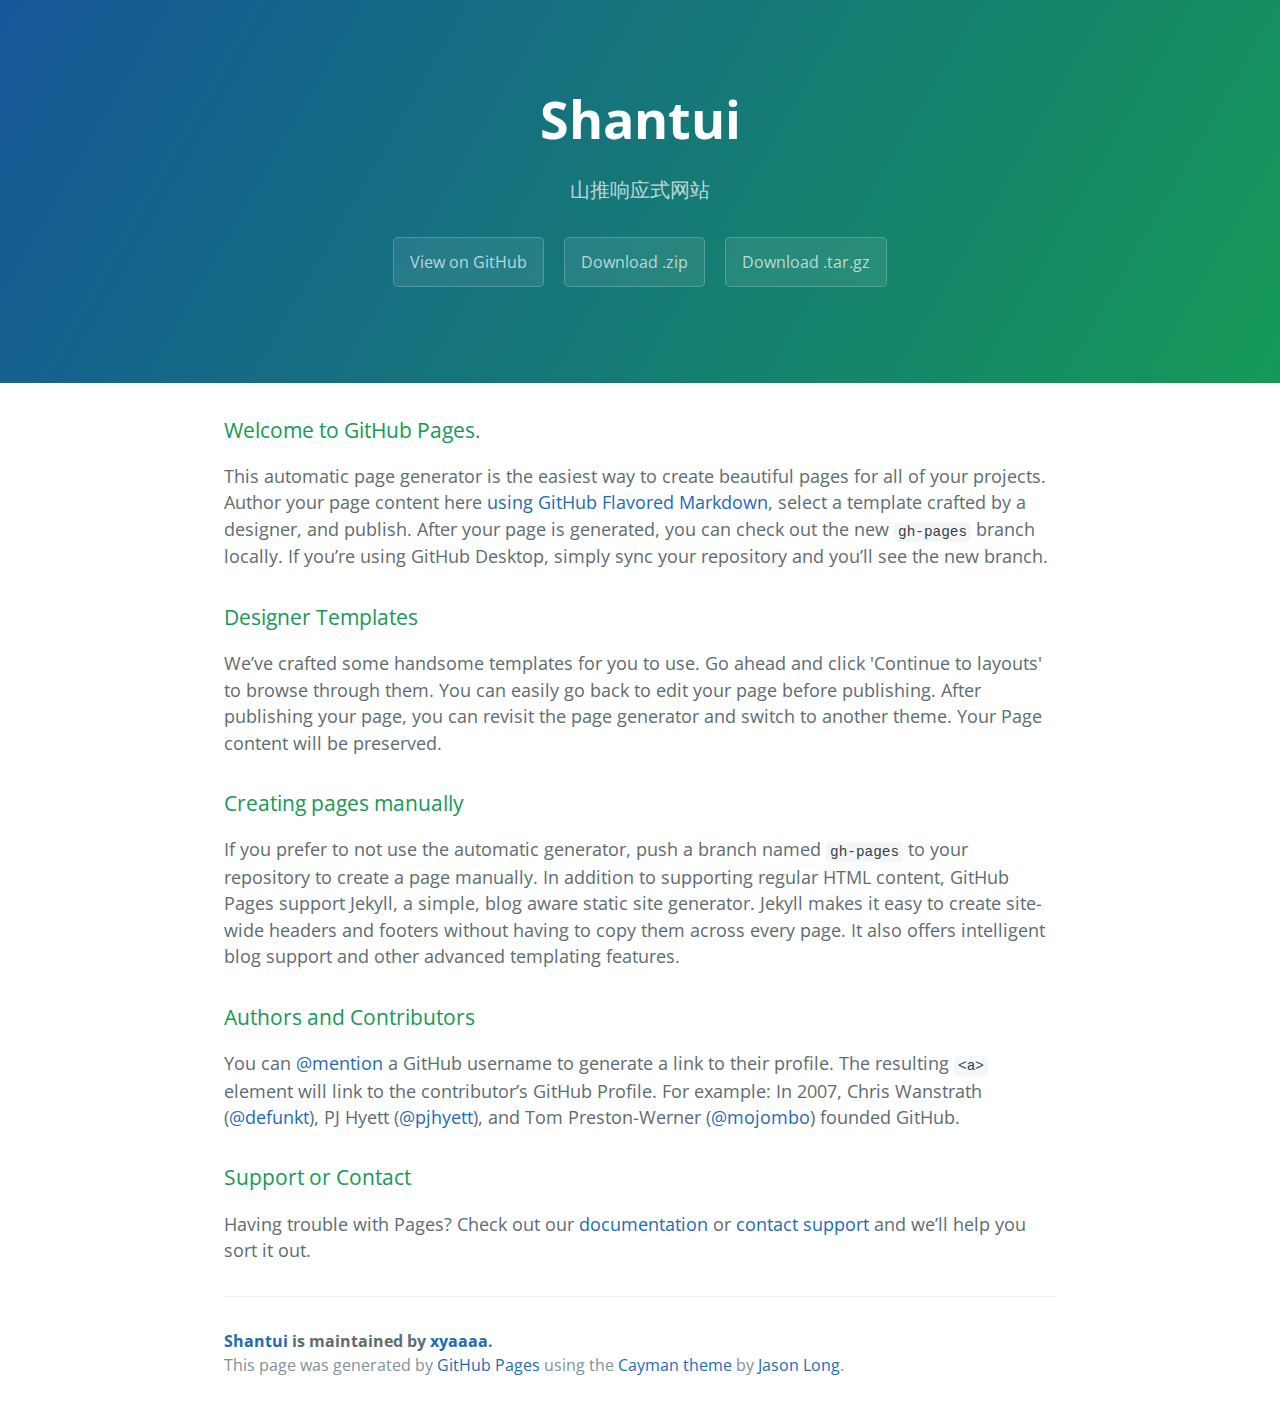
==== index.html @ 48900710 "Create gh-pages branch via GitHub" ====
<!DOCTYPE html>
<html lang="en-us">
  <head>
    <meta charset="UTF-8">
    <title>Shantui by xyaaaa</title>
    <meta name="viewport" content="width=device-width, initial-scale=1">
    <link rel="stylesheet" type="text/css" href="stylesheets/normalize.css" media="screen">
    <link href='https://fonts.googleapis.com/css?family=Open+Sans:400,700' rel='stylesheet' type='text/css'>
    <link rel="stylesheet" type="text/css" href="stylesheets/stylesheet.css" media="screen">
    <link rel="stylesheet" type="text/css" href="stylesheets/github-light.css" media="screen">
  </head>
  <body>
    <section class="page-header">
      <h1 class="project-name">Shantui</h1>
      <h2 class="project-tagline">山推响应式网站</h2>
      <a href="https://github.com/xyaaaa/shantui" class="btn">View on GitHub</a>
      <a href="https://github.com/xyaaaa/shantui/zipball/master" class="btn">Download .zip</a>
      <a href="https://github.com/xyaaaa/shantui/tarball/master" class="btn">Download .tar.gz</a>
    </section>

    <section class="main-content">
      <h3>
<a id="welcome-to-github-pages" class="anchor" href="#welcome-to-github-pages" aria-hidden="true"><span aria-hidden="true" class="octicon octicon-link"></span></a>Welcome to GitHub Pages.</h3>

<p>This automatic page generator is the easiest way to create beautiful pages for all of your projects. Author your page content here <a href="https://guides.github.com/features/mastering-markdown/">using GitHub Flavored Markdown</a>, select a template crafted by a designer, and publish. After your page is generated, you can check out the new <code>gh-pages</code> branch locally. If you’re using GitHub Desktop, simply sync your repository and you’ll see the new branch.</p>

<h3>
<a id="designer-templates" class="anchor" href="#designer-templates" aria-hidden="true"><span aria-hidden="true" class="octicon octicon-link"></span></a>Designer Templates</h3>

<p>We’ve crafted some handsome templates for you to use. Go ahead and click 'Continue to layouts' to browse through them. You can easily go back to edit your page before publishing. After publishing your page, you can revisit the page generator and switch to another theme. Your Page content will be preserved.</p>

<h3>
<a id="creating-pages-manually" class="anchor" href="#creating-pages-manually" aria-hidden="true"><span aria-hidden="true" class="octicon octicon-link"></span></a>Creating pages manually</h3>

<p>If you prefer to not use the automatic generator, push a branch named <code>gh-pages</code> to your repository to create a page manually. In addition to supporting regular HTML content, GitHub Pages support Jekyll, a simple, blog aware static site generator. Jekyll makes it easy to create site-wide headers and footers without having to copy them across every page. It also offers intelligent blog support and other advanced templating features.</p>

<h3>
<a id="authors-and-contributors" class="anchor" href="#authors-and-contributors" aria-hidden="true"><span aria-hidden="true" class="octicon octicon-link"></span></a>Authors and Contributors</h3>

<p>You can <a href="https://help.github.com/articles/basic-writing-and-formatting-syntax/#mentioning-users-and-teams" class="user-mention">@mention</a> a GitHub username to generate a link to their profile. The resulting <code>&lt;a&gt;</code> element will link to the contributor’s GitHub Profile. For example: In 2007, Chris Wanstrath (<a href="https://github.com/defunkt" class="user-mention">@defunkt</a>), PJ Hyett (<a href="https://github.com/pjhyett" class="user-mention">@pjhyett</a>), and Tom Preston-Werner (<a href="https://github.com/mojombo" class="user-mention">@mojombo</a>) founded GitHub.</p>

<h3>
<a id="support-or-contact" class="anchor" href="#support-or-contact" aria-hidden="true"><span aria-hidden="true" class="octicon octicon-link"></span></a>Support or Contact</h3>

<p>Having trouble with Pages? Check out our <a href="https://help.github.com/pages">documentation</a> or <a href="https://github.com/contact">contact support</a> and we’ll help you sort it out.</p>

      <footer class="site-footer">
        <span class="site-footer-owner"><a href="https://github.com/xyaaaa/shantui">Shantui</a> is maintained by <a href="https://github.com/xyaaaa">xyaaaa</a>.</span>

        <span class="site-footer-credits">This page was generated by <a href="https://pages.github.com">GitHub Pages</a> using the <a href="https://github.com/jasonlong/cayman-theme">Cayman theme</a> by <a href="https://twitter.com/jasonlong">Jason Long</a>.</span>
      </footer>

    </section>

  
  </body>
</html>
---- stylesheets/stylesheet.css ----
* {
  box-sizing: border-box; }

body {
  padding: 0;
  margin: 0;
  font-family: "Open Sans", "Helvetica Neue", Helvetica, Arial, sans-serif;
  font-size: 16px;
  line-height: 1.5;
  color: #606c71; }

a {
  color: #1e6bb8;
  text-decoration: none; }
  a:hover {
    text-decoration: underline; }

.btn {
  display: inline-block;
  margin-bottom: 1rem;
  color: rgba(255, 255, 255, 0.7);
  background-color: rgba(255, 255, 255, 0.08);
  border-color: rgba(255, 255, 255, 0.2);
  border-style: solid;
  border-width: 1px;
  border-radius: 0.3rem;
  transition: color 0.2s, background-color 0.2s, border-color 0.2s; }
  .btn + .btn {
    margin-left: 1rem; }

.btn:hover {
  color: rgba(255, 255, 255, 0.8);
  text-decoration: none;
  background-color: rgba(255, 255, 255, 0.2);
  border-color: rgba(255, 255, 255, 0.3); }

@media screen and (min-width: 64em) {
  .btn {
    padding: 0.75rem 1rem; } }

@media screen and (min-width: 42em) and (max-width: 64em) {
  .btn {
    padding: 0.6rem 0.9rem;
    font-size: 0.9rem; } }

@media screen and (max-width: 42em) {
  .btn {
    display: block;
    width: 100%;
    padding: 0.75rem;
    font-size: 0.9rem; }
    .btn + .btn {
      margin-top: 1rem;
      margin-left: 0; } }

.page-header {
  color: #fff;
  text-align: center;
  background-color: #159957;
  background-image: linear-gradient(120deg, #155799, #159957); }

@media screen and (min-width: 64em) {
  .page-header {
    padding: 5rem 6rem; } }

@media screen and (min-width: 42em) and (max-width: 64em) {
  .page-header {
    padding: 3rem 4rem; } }

@media screen and (max-width: 42em) {
  .page-header {
    padding: 2rem 1rem; } }

.project-name {
  margin-top: 0;
  margin-bottom: 0.1rem; }

@media screen and (min-width: 64em) {
  .project-name {
    font-size: 3.25rem; } }

@media screen and (min-width: 42em) and (max-width: 64em) {
  .project-name {
    font-size: 2.25rem; } }

@media screen and (max-width: 42em) {
  .project-name {
    font-size: 1.75rem; } }

.project-tagline {
  margin-bottom: 2rem;
  font-weight: normal;
  opacity: 0.7; }

@media screen and (min-width: 64em) {
  .project-tagline {
    font-size: 1.25rem; } }

@media screen and (min-width: 42em) and (max-width: 64em) {
  .project-tagline {
    font-size: 1.15rem; } }

@media screen and (max-width: 42em) {
  .project-tagline {
    font-size: 1rem; } }

.main-content :first-child {
  margin-top: 0; }
.main-content img {
  max-width: 100%; }
.main-content h1, .main-content h2, .main-content h3, .main-content h4, .main-content h5, .main-content h6 {
  margin-top: 2rem;
  margin-bottom: 1rem;
  font-weight: normal;
  color: #159957; }
.main-content p {
  margin-bottom: 1em; }
.main-content code {
  padding: 2px 4px;
  font-family: Consolas, "Liberation Mono", Menlo, Courier, monospace;
  font-size: 0.9rem;
  color: #383e41;
  background-color: #f3f6fa;
  border-radius: 0.3rem; }
.main-content pre {
  padding: 0.8rem;
  margin-top: 0;
  margin-bottom: 1rem;
  font: 1rem Consolas, "Liberation Mono", Menlo, Courier, monospace;
  color: #567482;
  word-wrap: normal;
  background-color: #f3f6fa;
  border: solid 1px #dce6f0;
  border-radius: 0.3rem; }
  .main-content pre > code {
    padding: 0;
    margin: 0;
    font-size: 0.9rem;
    color: #567482;
    word-break: normal;
    white-space: pre;
    background: transparent;
    border: 0; }
.main-content .highlight {
  margin-bottom: 1rem; }
  .main-content .highlight pre {
    margin-bottom: 0;
    word-break: normal; }
.main-content .highlight pre, .main-content pre {
  padding: 0.8rem;
  overflow: auto;
  font-size: 0.9rem;
  line-height: 1.45;
  border-radius: 0.3rem; }
.main-content pre code, .main-content pre tt {
  display: inline;
  max-width: initial;
  padding: 0;
  margin: 0;
  overflow: initial;
  line-height: inherit;
  word-wrap: normal;
  background-color: transparent;
  border: 0; }
  .main-content pre code:before, .main-content pre code:after, .main-content pre tt:before, .main-content pre tt:after {
    content: normal; }
.main-content ul, .main-content ol {
  margin-top: 0; }
.main-content blockquote {
  padding: 0 1rem;
  margin-left: 0;
  color: #819198;
  border-left: 0.3rem solid #dce6f0; }
  .main-content blockquote > :first-child {
    margin-top: 0; }
  .main-content blockquote > :last-child {
    margin-bottom: 0; }
.main-content table {
  display: block;
  width: 100%;
  overflow: auto;
  word-break: normal;
  word-break: keep-all; }
  .main-content table th {
    font-weight: bold; }
  .main-content table th, .main-content table td {
    padding: 0.5rem 1rem;
    border: 1px solid #e9ebec; }
.main-content dl {
  padding: 0; }
  .main-content dl dt {
    padding: 0;
    margin-top: 1rem;
    font-size: 1rem;
    font-weight: bold; }
  .main-content dl dd {
    padding: 0;
    margin-bottom: 1rem; }
.main-content hr {
  height: 2px;
  padding: 0;
  margin: 1rem 0;
  background-color: #eff0f1;
  border: 0; }

@media screen and (min-width: 64em) {
  .main-content {
    max-width: 64rem;
    padding: 2rem 6rem;
    margin: 0 auto;
    font-size: 1.1rem; } }

@media screen and (min-width: 42em) and (max-width: 64em) {
  .main-content {
    padding: 2rem 4rem;
    font-size: 1.1rem; } }

@media screen and (max-width: 42em) {
  .main-content {
    padding: 2rem 1rem;
    font-size: 1rem; } }

.site-footer {
  padding-top: 2rem;
  margin-top: 2rem;
  border-top: solid 1px #eff0f1; }

.site-footer-owner {
  display: block;
  font-weight: bold; }

.site-footer-credits {
  color: #819198; }

@media screen and (min-width: 64em) {
  .site-footer {
    font-size: 1rem; } }

@media screen and (min-width: 42em) and (max-width: 64em) {
  .site-footer {
    font-size: 1rem; } }

@media screen and (max-width: 42em) {
  .site-footer {
    font-size: 0.9rem; } }
---- stylesheets/github-light.css ----
/*
The MIT License (MIT)

Copyright (c) 2016 GitHub, Inc.

Permission is hereby granted, free of charge, to any person obtaining a copy
of this software and associated documentation files (the "Software"), to deal
in the Software without restriction, including without limitation the rights
to use, copy, modify, merge, publish, distribute, sublicense, and/or sell
copies of the Software, and to permit persons to whom the Software is
furnished to do so, subject to the following conditions:

The above copyright notice and this permission notice shall be included in all
copies or substantial portions of the Software.

THE SOFTWARE IS PROVIDED "AS IS", WITHOUT WARRANTY OF ANY KIND, EXPRESS OR
IMPLIED, INCLUDING BUT NOT LIMITED TO THE WARRANTIES OF MERCHANTABILITY,
FITNESS FOR A PARTICULAR PURPOSE AND NONINFRINGEMENT. IN NO EVENT SHALL THE
AUTHORS OR COPYRIGHT HOLDERS BE LIABLE FOR ANY CLAIM, DAMAGES OR OTHER
LIABILITY, WHETHER IN AN ACTION OF CONTRACT, TORT OR OTHERWISE, ARISING FROM,
OUT OF OR IN CONNECTION WITH THE SOFTWARE OR THE USE OR OTHER DEALINGS IN THE
SOFTWARE.

*/

.pl-c /* comment */ {
  color: #969896;
}

.pl-c1 /* constant, variable.other.constant, support, meta.property-name, support.constant, support.variable, meta.module-reference, markup.raw, meta.diff.header */,
.pl-s .pl-v /* string variable */ {
  color: #0086b3;
}

.pl-e /* entity */,
.pl-en /* entity.name */ {
  color: #795da3;
}

.pl-smi /* variable.parameter.function, storage.modifier.package, storage.modifier.import, storage.type.java, variable.other */,
.pl-s .pl-s1 /* string source */ {
  color: #333;
}

.pl-ent /* entity.name.tag */ {
  color: #63a35c;
}

.pl-k /* keyword, storage, storage.type */ {
  color: #a71d5d;
}

.pl-s /* string */,
.pl-pds /* punctuation.definition.string, string.regexp.character-class */,
.pl-s .pl-pse .pl-s1 /* string punctuation.section.embedded source */,
.pl-sr /* string.regexp */,
.pl-sr .pl-cce /* string.regexp constant.character.escape */,
.pl-sr .pl-sre /* string.regexp source.ruby.embedded */,
.pl-sr .pl-sra /* string.regexp string.regexp.arbitrary-repitition */ {
  color: #183691;
}

.pl-v /* variable */ {
  color: #ed6a43;
}

.pl-id /* invalid.deprecated */ {
  color: #b52a1d;
}

.pl-ii /* invalid.illegal */ {
  color: #f8f8f8;
  background-color: #b52a1d;
}

.pl-sr .pl-cce /* string.regexp constant.character.escape */ {
  font-weight: bold;
  color: #63a35c;
}

.pl-ml /* markup.list */ {
  color: #693a17;
}

.pl-mh /* markup.heading */,
.pl-mh .pl-en /* markup.heading entity.name */,
.pl-ms /* meta.separator */ {
  font-weight: bold;
  color: #1d3e81;
}

.pl-mq /* markup.quote */ {
  color: #008080;
}

.pl-mi /* markup.italic */ {
  font-style: italic;
  color: #333;
}

.pl-mb /* markup.bold */ {
  font-weight: bold;
  color: #333;
}

.pl-md /* markup.deleted, meta.diff.header.from-file */ {
  color: #bd2c00;
  background-color: #ffecec;
}

.pl-mi1 /* markup.inserted, meta.diff.header.to-file */ {
  color: #55a532;
  background-color: #eaffea;
}

.pl-mdr /* meta.diff.range */ {
  font-weight: bold;
  color: #795da3;
}

.pl-mo /* meta.output */ {
  color: #1d3e81;
}
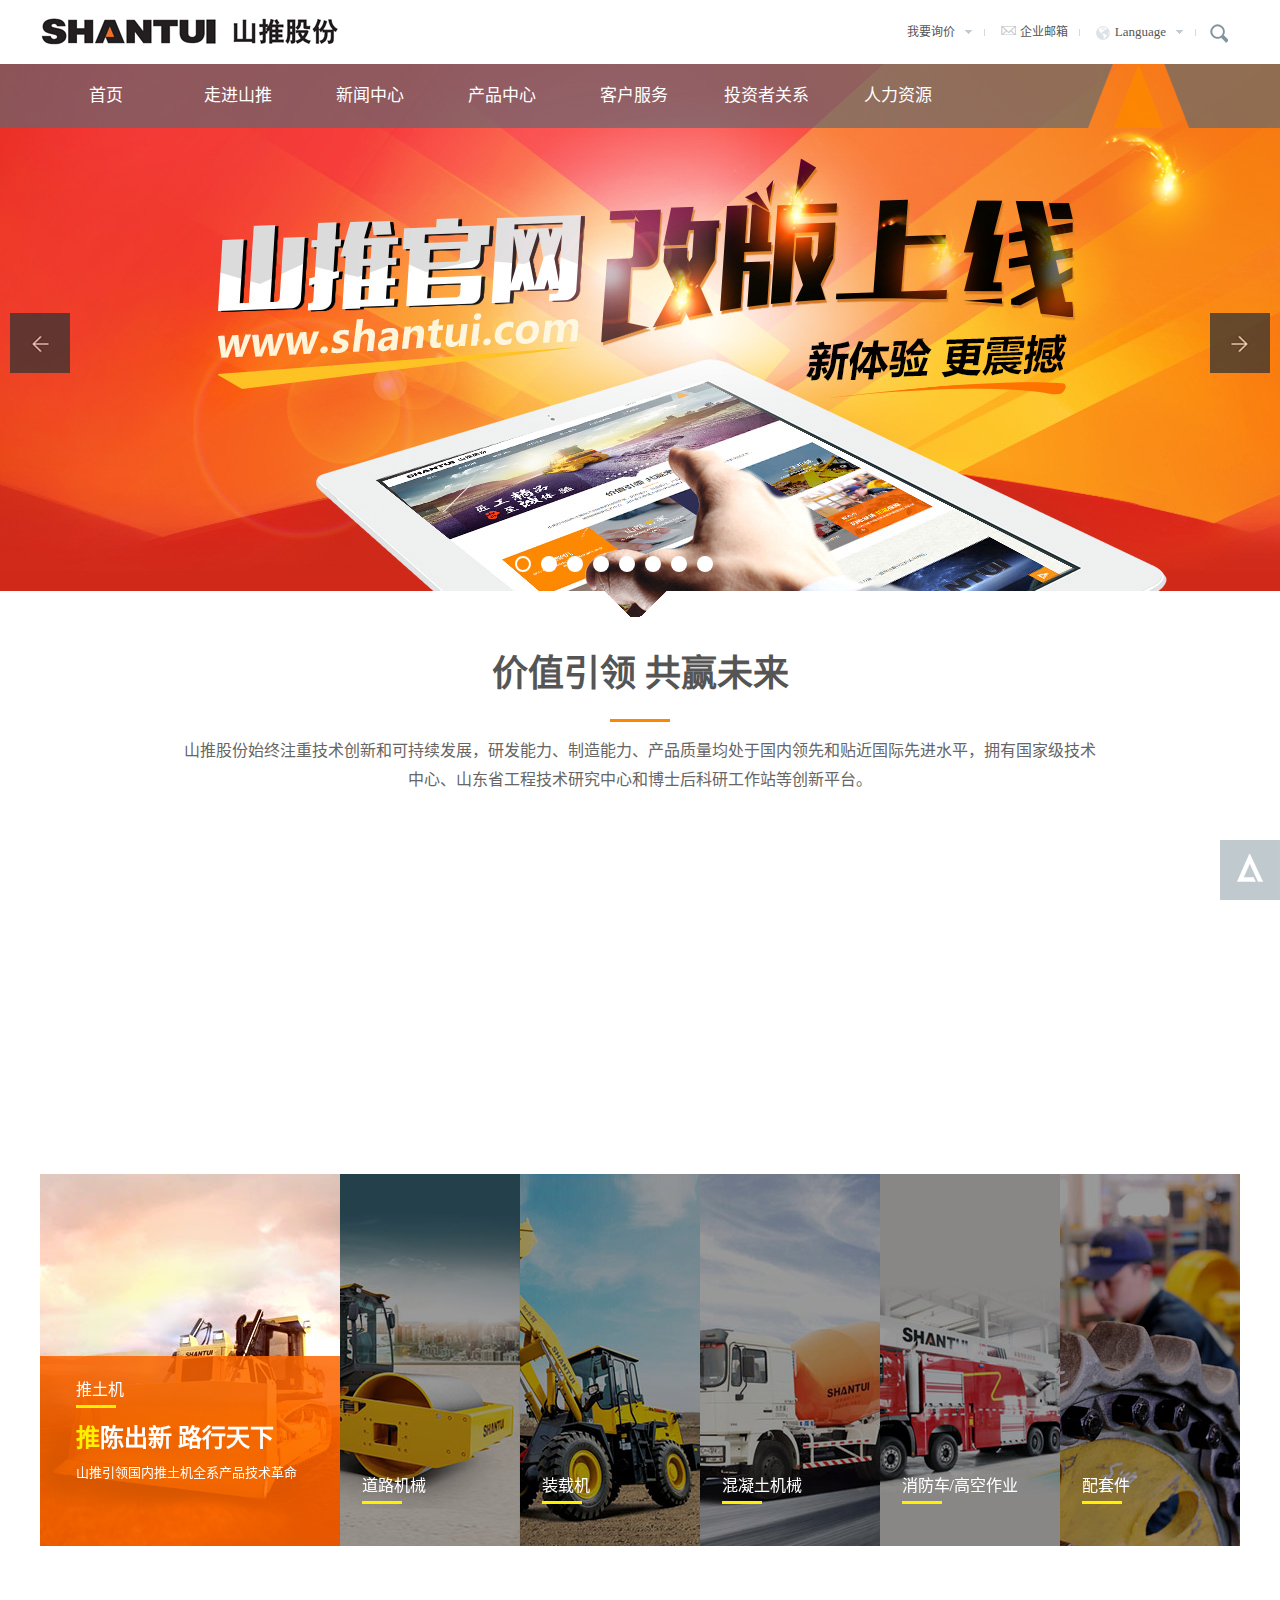
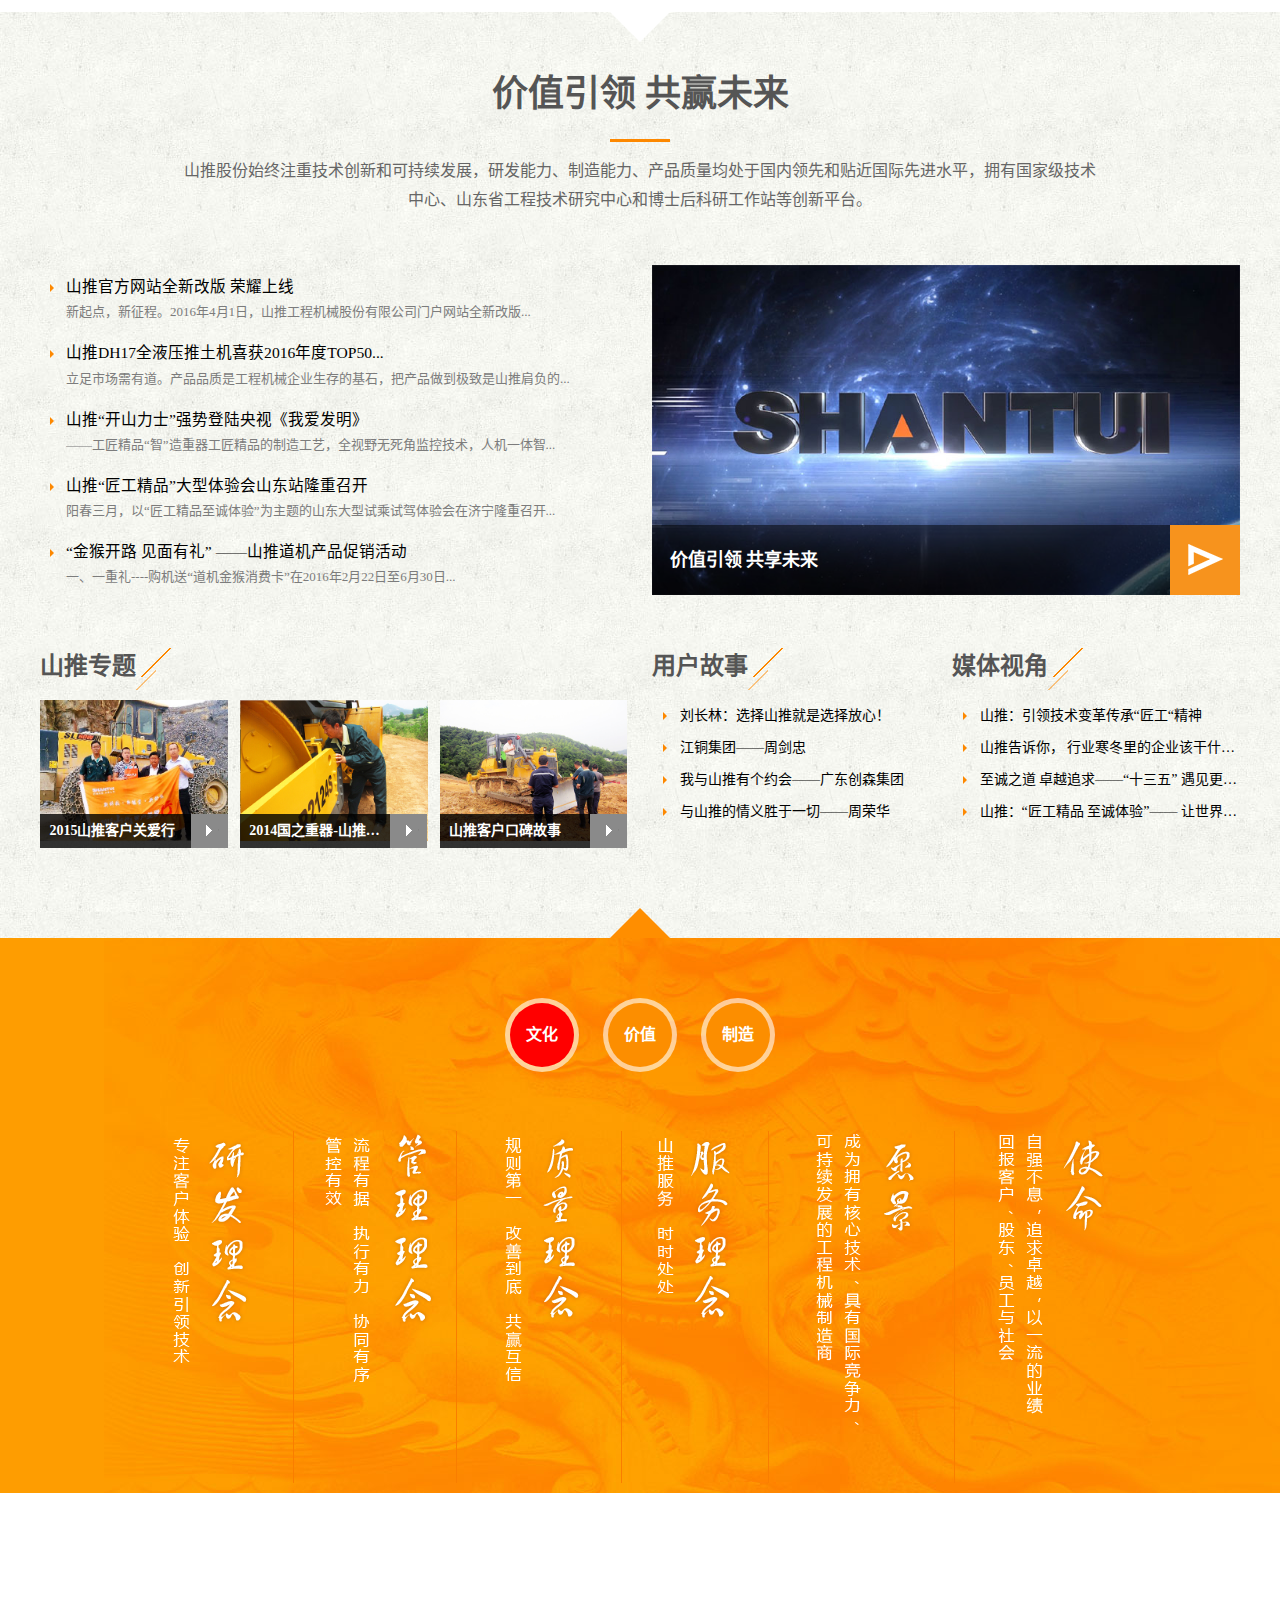
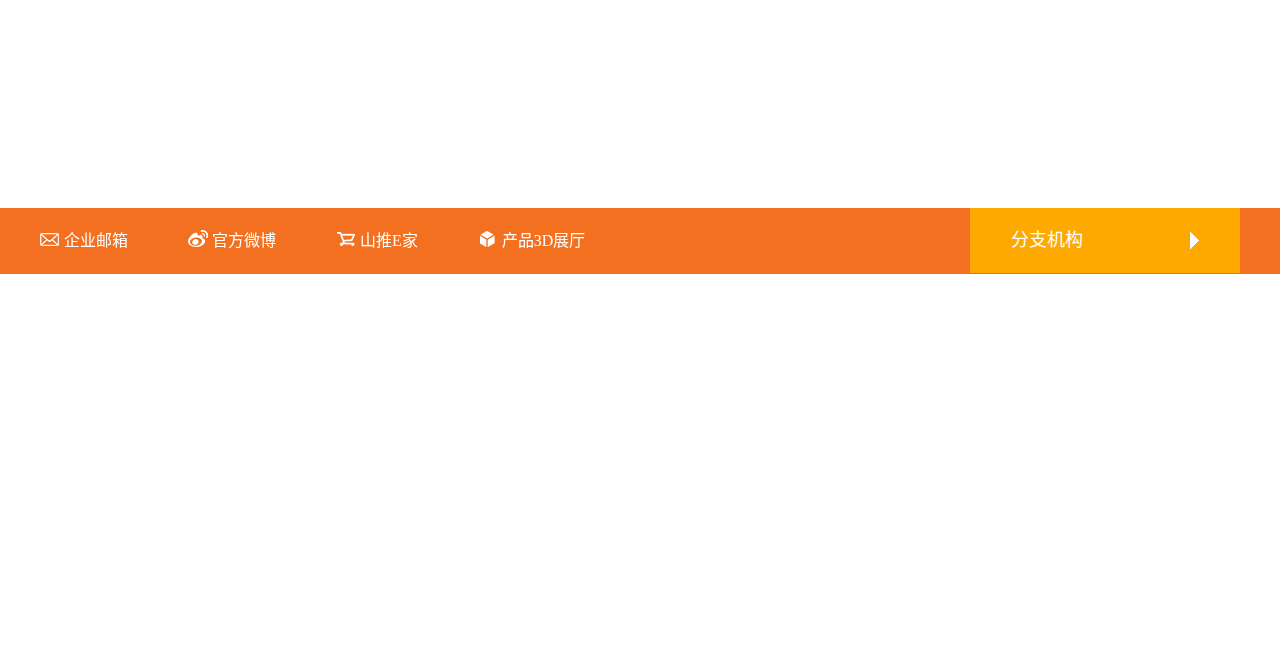
==== commit bb8ca052: "山推" ====
--- a/index.html
+++ b/index.html
@@ -1,57 +1,801 @@
 <!DOCTYPE html>
-<html lang="en-us">
-  <head>
-    <meta charset="UTF-8">
-    <title>Shantui by xyaaaa</title>
-    <meta name="viewport" content="width=device-width, initial-scale=1">
-    <link rel="stylesheet" type="text/css" href="stylesheets/normalize.css" media="screen">
-    <link href='https://fonts.googleapis.com/css?family=Open+Sans:400,700' rel='stylesheet' type='text/css'>
-    <link rel="stylesheet" type="text/css" href="stylesheets/stylesheet.css" media="screen">
-    <link rel="stylesheet" type="text/css" href="stylesheets/github-light.css" media="screen">
-  </head>
-  <body>
-    <section class="page-header">
-      <h1 class="project-name">Shantui</h1>
-      <h2 class="project-tagline">山推响应式网站</h2>
-      <a href="https://github.com/xyaaaa/shantui" class="btn">View on GitHub</a>
-      <a href="https://github.com/xyaaaa/shantui/zipball/master" class="btn">Download .zip</a>
-      <a href="https://github.com/xyaaaa/shantui/tarball/master" class="btn">Download .tar.gz</a>
-    </section>
+<html lang="zh-CN">
+<head>
+	<meta charset="UTF-8">
+	<meta name="viewport" content="width=device-width,initial-scale=1,maximum-scale=1.0,user-scalable=no">
+	<title>山推首页</title>
+	<link rel="stylesheet" type="text/css" href="引用/css/grid12.css">
+	<link rel="stylesheet" type="text/css" href="css/index.css">
+	<link rel="stylesheet" type="text/css" href="css/common.css">
+	<script type="text/javascript" src="引用/js/jquery-1.10.2.min.js"></script>
+	<script type="text/javascript" src="引用/js/scrollReveal.js"></script>
+	<!-- <script type="text/javascript" src="引用/js/smoothscroll.js"></script> -->
+	<script type="text/javascript" src="js/index.js"></script>
+</head>
+<body>
+	<div class="wraper">
+		<header>
+			<div class="wrap clearfix htop">
+				<a href="" class="mobilemenu"><i></i></a>
+				<ul class="header_r clearfix">
+					<li class="li01">
+						<a href="">我要询价<i></i></a>
+					</li>
+					<li class="li02">
+						<a href="mail.html"><i></i>企业邮箱</a>
+					</li>
+					<li class="li03">
+						<span>
+							<i class="i1"></i>Language<i class="i2"></i>
+						</span>
+						<div class="language">
+							<a href="">中文</a>
+							<a href="">English</a>
+							<a href="">Français</a>
+							<a href="">Pусский</a>
+							<a href="">Español</a>
+							<a href="">Português</a>
+						</div>
+					</li>
+					<li class="li04">
+						<input type="text" placeholder="请输入关键词">
+						<i></i>
+					</li>
+				</ul>
+				<a href="" class="logo"></a>	
+			</div>
+			<nav class="clearfix">
+				<ul class="wrap clearfix">
+					<li class="nav_li"><a href="index.html" class="nav_a">首页</a></li>
+					<li class="nav_li">
+						<a href="walktost.html" class="nav_a">走进山推</a>
+						<div class="nav_div clearfix">
+							<ul class="nav2">
+								<li><a href="">了解山推</a></li>
+								<li><a href="">科技创新</a></li>
+								<li><a href="">发展历程</a></li>
+								<li><a href="">品牌文化</a></li>
+								<li><a href="">社会责任</a></li>
+								<li><a href="">山推荣誉</a></li>
+								<li><a href="">联系我们</a></li>
+							</ul>
+							<div class="nav2_div clearfix">
+								<a href="">
+									<img src="images/af1372bea4f2422a902b109fba228179.jpg">
+									<div class="t">分支机构</div>
+									<div class="p">山推股份现有5家控股子公司、6家全资子公司和5个事业部</div>
+								</a>
+								<a href="">
+									<img src="images/9fd7a5addd434f228baaa5255b40ad31.jpg">
+									<div class="t">山推印象</div>
+									<div class="p">拥有核心技术，具有国际竞争力，可持续发展的工程机械制造商。</div>
+								</a>
+							</div>
+						</div>
+					</li>
+					<li class="nav_li">
+						<a href="newscenter.html" class="nav_a">新闻中心</a>
+						<div class="nav_div clearfix">
+							<ul class="nav2">
+								<li><a href="">山推新闻</a></li>
+								<li><a href="">专题报道</a></li>
+								<li><a href="">媒体视角</a></li>
+								<li><a href="">行业动态</a></li>
+								<li><a href="">视频中心</a></li>
+								<li><a href="">公告信息</a></li>
+							</ul>
+							<div class="nav2_div clearfix">
+								<a href="">
+									<img src="images/91e0327a3f2c4ecc9ac29b78804ab2a5.jpg">
+									<div class="t">视频中心</div>
+									<div class="p">拥有核心技术，具有国际竞争力，可持续发展的工程机械制造商。</div>
+								</a>
+								<a href="">
+									<img src="images/3a5ea9f3087e4e808fb0cd9c5965fbe1.jpg">
+									<div class="t"> 国之重器－山推行</div>
+									<div class="p">讲述充满中国智慧的机器制造故事，展现了中国装备制造业30年来的成就。</div>
+								</a>
+							</div>
+						</div>
+					</li>
+					<li class="nav_li">
+						<a href="#" class="nav_a">产品中心</a>
+						<div class="nav_div clearfix">
+							<ul class="nav2">
+								<li><a href="">推土机</a></li>
+								<li><a href="">装载机</a></li>
+								<li><a href="">混凝土机械</a></li>
+								<li><a href="">消防/高空作业车</a></li>
+								<li><a href="">配套件</a></li>
+								<li><a href="">产品3D展厅</a></li>
+							</ul>
+							<div class="nav2_div clearfix">
+								<a href="">
+									<img src="images/70e1716942f74fa692471ebedb12bb70.jpg">
+									<div class="t"> 山推E家</div>
+									<div class="p">国之重器，品质之选。山推纯正部件让您的设备拥有更持久的生命力。</div>
+								</a>
+								<a href="">
+									<img src="images/b469107076c44f06a1e402bb2583de19.jpg">
+									<div class="t">  二手机械</div>
+									<div class="p">以性能优良而价格适中的再制造产品，满足您对产品性能的需求</div>
+								</a>
+							</div>
+						</div>
 
-    <section class="main-content">
-      <h3>
-<a id="welcome-to-github-pages" class="anchor" href="#welcome-to-github-pages" aria-hidden="true"><span aria-hidden="true" class="octicon octicon-link"></span></a>Welcome to GitHub Pages.</h3>
+					</li>
+					<li class="nav_li">
+						<a href="#" class="nav_a">客户服务</a>
+						<div class="nav_div clearfix">
+							<ul class="nav2">
+								<li><a href="">技术服务</a></li>
+								<li><a href="">营销网络</a></li>
+								<li><a href="">配件支持</a></li>
+								<li><a href="">客户培训</a></li>
+								<li><a href="">服务故事</a></li>
+								<li><a href="">在线留言</a></li>
+							</ul>
+							<div class="nav2_div clearfix">
+								<a href="">
+									<img src="images/6d050a00bce143d8ab33292b71a81a51.jpg">
+									<div class="t">营销网络</div>
+									<div class="p">山推在全国设立28家代理公司，建立了完善、系统的服务网络。</div>
+								</a>
+								<a href="">
+									<img src="images/2c41702e2ab340a2b160fc4bac06a6b4.jpg">
+									<div class="t">配件支持</div>
+									<div class="p">为延长机器的使用寿命，最大化的为客户创造更高的收益，请选择使用山推纯正零部件！</div>
+								</a>
+							</div>
+						</div>
+					</li>
+					<li class="nav_li">
+						<a href="#" class="nav_a">投资者关系</a>
+						<div class="nav_div nav_div2 clearfix">
+							<ul class="nav2">
+								<li><a href="">股票信息</a></li>
+								<li><a href="">公司治理</a></li>
+								<li><a href="">股利分配</a></li>
+								<li><a href="">定期报告</a></li>
+								<li><a href="">最新公告</a></li>
+								<li><a href="">投资者在线</a></li>
+								<li><a href="">风险教育课堂</a></li>
+							</ul>
+							<div class="nav2_div clearfix">
+								<a href="">
+									<img src="images/710d470d4b2a4fe0b7b9671ba3a339b8.jpg">
+									<div class="t">股票信息</div>
+									<div class="p">1997年1月“山推股份”在深交所挂牌上市，股票代码： 000680</div>
+								</a>
+								<a href="">
+									<img src="images/9e2e057534cf4758ad315494865b316f.jpg">
+									<div class="t">风险教育课堂</div>
+									<div class="p">融资融券投资者怎样进行上市公司网络投票？</div>
+								</a>
+							</div>
+						</div>
+					</li>
+					<li class="nav_li">
+						<a href="#" class="nav_a">人力资源</a>
+						<div class="nav_div nav_div2 clearfix">
+							<ul class="nav2">
+								<li><a href="">人才战略</a></li>
+								<li><a href="">招聘职位</a></li>
+								<li><a href="">在线应聘</a></li>
+								<li><a href="">应聘须知</a></li>
+								<li><a href="">报到须知</a></li>
+								<li><a href="">我在山推</a></li>
+							</ul>
+							<div class="nav2_div clearfix">
+								<a href="">
+									<img src="images/3a5084b0e33b482b8e4d3eb4c2bce2bf.jpg">
+									<div class="t">人才战略</div>
+									<div class="p">“以人为本”是山推企业文化的重要理念</div>
+								</a>
+								<a href="">
+									<img src="images/5c4baec4e3db4594b07c5ea669c7d623.jpg">
+									<div class="t">人才战略</div>
+									<div class="p">使得每一位有理想、有能力的人都能在各自的岗位上尽情发挥，实现自我抱负！</div>
+								</a>
+							</div>
+						</div>
+					</li>
+				</ul>
+			</nav>
+		</header>
+		<div class="mobilenav">
+			<ul>
+				<li><a href="">首页</a></li>
+				<li><a href="">走进山推<i class="i1"></i></a></li>
+				<li><a href="">新闻中心<i class="i1"></i></a></li>
+				<li><a href="">产品中心<i class="i1"></i></a></li>
+				<li><a href="">客户服务<i class="i1"></i></a></li>
+				<li><a href="">投资者关系<i class="i1"></i></a></li>
+				<li><a href="">人力资源<i class="i1"></i></a></li>
+			</ul>
+			<div></div>
+		</div>
+		<div class="top_form clearfix">
+			<div class="wrap topformwrap">
+				<div class="top_form_xx clearfix">
+					<div class="xx_l">
+						<img src="images/1a9056db32844b338c1e8c4fe779b1d6.jpg">
+					</div>
+					<div class="xx_r">
+						<div class="tel">400-666-3666</div>
+						<div class="p1">山推全国统一服务热线</div>
+						<div class="p2">地址：山东省济宁市327国道58号山推国际事业园<br/>
+							总机：0537-2909999<br/>
+							邮编：272073<br/>
+							网址： www.shantui.com
+						</div>
+					</div>
+				</div>
+				<div class="top_form_msg">
+					<div class="msg_re">
+						填写您的疑问和需求
+					</div>
+					<form>
+						<label>
+							<input type="text" placeholder="您的姓名">
+						</label>
+						<label>
+							<input type="text" placeholder="公司名称">
+						</label>
+						<label>
+							<input type="text" placeholder="您的电话">
+						</label>
+						<label>
+							<textarea placeholder="告诉我们您的需求和疑问"></textarea>
+						</label>
+						<button type="submit">在线询价<i class="btn_i"></i></button>
+						
+						
+						
+					</form>
+				</div>
+				<div class="top_form_close"><i class="ico">&#xe616;</i></div>
+			</div>
+		</div>
+		<div id="playbox">
+			<div class="pre"></div>
+			<div class="next"></div>
+			<div class="smalltitle">
+				<ul>
+					<li class="thistitle"></li>
+					<li></li>
+					<li></li>
+					<li></li>
+					<li></li>
+					<li></li>
+					<li></li>
+					<li></li>
+				</ul>
+			</div>
+			<ul class="oUlplay">
+				<li><img src="images/8a3ec699b0cb422b885d3d39e967965e.jpg"/></li>
+				<li><img src="images/10989a09937c4140acae8a188e80b8e2.jpg"/></li>
+				<li><img src="images/b3cc072ca9094d37a98fb7981f18d5d1.jpg"/></li>
+				<li><img src="images/6426cb1866bc4cc89b9cc72e73b4a8f5.jpg"/></li>
+				<li><img src="images/3bae76332b8e41859610d1074fa29868.jpg"/></li>
+				<li><img src="images/170764854de846968e68bd000e2f399c.jpg"/></li>
+				<li><img src="images/7dcd1af5d05f47e1814b2a7d6ba5d50a.jpg"/></li>
+				<li><img src="images/8ee504dc712841228af023062238cd2a.jpg"/></li>
+		    </ul>
+		    <div class="imgcover"></div>
+		</div>
+		<section class="container">
+			<section class="main1">
+				<div class="wrap">
+					<div class="main_title">
+						<h2>
+							<a href="">价值引领 共赢未来</a>
+						</h2>
+						<div class="main_p">
+							山推股份始终注重技术创新和可持续发展，研发能力、制造能力、产品质量均处于国内领先和贴近国际先进水平，拥有国家级技术中心、山东省工程技术研究中心和博士后科研工作站等创新平台。
+						</div>
+					</div>
+					<ul class="main1_ul full-row clearfix">
+						<li class="li1 span-3 smal-12" data-scroll-reveal='enter bottom and move 50px over 1s'>
+							<div class="info1">
+								<a href=""></a>
+								<h3>整机</h3>
+								<div class="p">
+									致力于发展精良的工程建设机械全套设备及服务
+								</div>
+							</div>
+						</li>
+						<li class="li2 span-3 smal-12" data-scroll-reveal='enter top and move 50px over 1s'>
+							<a href="" class="aimg">
+								<img src="images/70e1716942f74fa692471ebedb12bb70.jpg">
+							</a>
+							<div class="info1">
+								<a href=""></a>
+								<h3><img src="images/ej1.png"></h3>
+								<div class="p">
+									来山推E家省钱省到家，山推官方电商网站
+           						</div>
+							</div>
+						</li>
+						<li class="li3 span-3 smal-12" data-scroll-reveal='enter bottom and move 50px over 1s'>
+							<div class="info1">
+								<a href=""></a>
+								<h3>配套件</h3>
+								<div class="p">
+									山推纯正部件让您的设备拥有更持久的生命力
+								</div>
+							</div>
+						</li>
+						<li class="li4 span-3 smal-12" data-scroll-reveal='enter top and move 50px over 1s'>
+							<a href="" class="aimg">
+								<img src="images/4151fdf38b0e4fe9b3ba4b13a48a6c5c.jpg">
+							</a>
+							<div class="info1">
+								<a href=""></a>
+								<h3>二手机械</h3>
+								<div class="p">为您提供性能优良而价格适中的 再制造产品</div>
+							</div>
+						</li>
+					</ul>
+					<div class="mian1_list">
+						<ul class="prolist clearfix">
+							<li class="li1 active">
+								<a href="">
+									<div class="a_cover"></div>
+								</a>
+								<div class="info2">
+									<a href="">
+										<h2>
+											<span>推土机</span>
+										</h2>
+										<div>
+											<span><strong style="color: #fff000;">推</strong>陈出新 路行天下</span>
+										</div>
+										<span class="p">山推引领国内推土机全系产品技术革命</span>
+									</a>	
+								</div>
+							</li>
+							<li class="li2">
+								<a href="">
+									<div class="a_cover"></div>
+								</a>
+								<div class="info2">
+									<a href="">
+										<h2>
+											<span>道路机械</span>
+										</h2>
+										<div>
+											<span>务<strong style="color: #fff000;">实</strong>性能 一路<strong style="color: #fff000;">坦</strong>途</span>
+										</div>
+										<span class="p">优异的压实性能只为更平坦</span>
+									</a>	
+								</div>
+							</li>
+							<li class="li3">
+								<a href="">
+									<div class="a_cover"></div>
+								</a>
+								<div class="info2">
+									<a href="">
+										<h2>
+											<span>装载机</span>
+										</h2>
+										<div>
+											<span>承<strong style="color: #fff000;">载</strong>动力 掘佳表现</span>
+										</div>
+										<span class="p">最强驱动力及挖掘力为您轻松解决装载难题</span>
+									</a>	
+								</div>
+							</li>
+							<li class="li4">
+								<a href="">
+									<div class="a_cover"></div>
+								</a>
+								<div class="info2">
+									<a href="">
+										<h2>
+											<span>混凝土机械</span>
+										</h2>
+										<div class="big">
+											<span class="yellow">筑</span>建专家
+											<span class="yellow">夯</span>实未来
+										</div>
+										<span class="p">专业的混凝土设备及解决方案提供商</span>
+									</a>	
+								</div>
+							</li>
+							<li class="li5">
+								<a href="">
+									<div class="a_cover"></div>
+								</a>
+								<div class="info2">
+									<a href="">
+										<h2>
+											<span>消防车/高空作业</span>
+										</h2>
+										<div class="big">
+											专业配备<span class="yellow">市政</span>先锋
+										</div>
+										<span class="p">高性能产品满足各种特殊市政及公共需求</span>
+									</a>	
+								</div>
+							</li>
+							<li class="li6">
+								<a href="">
+									<div class="a_cover"></div>
+								</a>
+								<div class="info2">
+									<a href="">
+										<h2>
+											<span>配套件</span>
+										</h2>
+										<div>
+											闪电发货<span class="yellow">正品</span>保障
+										</div>
+										<span class="p">山推为客户提供更全更快的配套件售后服务</span>
+									</a>	
+								</div>
+							</li>
+						</ul>
+					</div>
+				</div>
+			</section>
+			<section class="main2">
+				<div class="wrap">
+					<div class="main_title">
+						<h2>
+							<a href="">价值引领 共赢未来</a>
+						</h2>
+						<div class="main_p">
+							山推股份始终注重技术创新和可持续发展，研发能力、制造能力、产品质量均处于国内领先和贴近国际先进水平，拥有国家级技术中心、山东省工程技术研究中心和博士后科研工作站等创新平台。
+						</div>
+					</div>
+					<div class="row">
+						<div class="span-6 smal-12">
+							<ul class="stnews">
+								<li>
+									<a href="">
+										<div class="t">山推官方网站全新改版 荣耀上线</div>
+										<div class="p">新起点，新征程。2016年4月1日，山推工程机械股份有限公司门户网站全新改版...</div>
+									</a>
+								</li>
+								<li>
+									<a href="">
+										<div class="t">山推DH17全液压推土机喜获2016年度TOP50...</div>
+										<div class="p">立足市场需有道。产品品质是工程机械企业生存的基石，把产品做到极致是山推肩负的...</div>
+									</a>
+								</li>
+								<li>
+									<a href="">
+										<div class="t">山推“开山力士”强势登陆央视《我爱发明》</div>
+										<div class="p">——工匠精品“智”造重器工匠精品的制造工艺，全视野无死角监控技术，人机一体智...</div>
+									</a>
+								</li>
+								<li>
+									<a href="">
+										<div class="t">山推“匠工精品”大型体验会山东站隆重召开</div>
+										<div class="p">阳春三月，以“匠工精品至诚体验”为主题的山东大型试乘试驾体验会在济宁隆重召开...</div>
+									</a>
+								</li>
+								<li>
+									<a href="">
+										<div class="t">“金猴开路 见面有礼” ——山推道机产品促销活动</div>
+										<div class="p">一、一重礼----购机送“道机金猴消费卡”在2016年2月22日至6月30日...</div>
+									</a>
+								</li>							
+							</ul>
+						</div>
+						<div class="span-6 smal-12">
+							<div class="fu">
+								<a href="">
+									<div class="imgwrap">
+										<img src="images/2bbb954421fd4126a875c503091f9daf.jpg">
+									</div>
+									<h2>
+										<span class="sp1">价值引领 共享未来</span>
+										<span class="sp2"><i></i></span>
+									</h2>
+								</a>
+							</div>
+						</div>
+					</div>
+					<div class="row zts">
+						<div class="span-6 smal-12 zt">
+							<h2>
+								<a href="">山推专题<i class="pbt"></i></a>
+							</h2>
+							<div class="ztnews">
+								<ul class="row">
+									<li class="span-4 smal-12">
+										<a href="">
+											<img src="images/9f26478f8fd44d5db74594f2c2b3ef6a.jpg">
+											<h3>
+												<span class="t">2015山推客户关爱行</span>
+												<span class="ss"><i></i></span>
+											</h3>
+										</a>
+									</li>
+									<li class="span-4 smal-12">
+										<a href="">
+											<img src="images/deccaa1b63a440479c9b64bf883a53e6.jpg">
+											<h3>
+												<span class="t">2014国之重器-山推“客户关爱行”</span>
+												<span class="ss"><i></i></span>
+											</h3>
+										</a>
+									</li>
+									<li class="span-4 smal-12">
+										<a href="">
+											<img src="images/dd14890de9c24ed2b6110723834598fd.jpg">
+											<h3>
+												<span class="t">山推客户口碑故事</span>
+												<span class="ss"><i></i></span>
+											</h3>
+										</a>
+									</li>
+								</ul>
+							</div>
+						</div>
+						<div class="span-6 smal-12">
+							<div class="row">
+								<div class="span-6 smal-12">
+									<h2>
+										<a href="">用户故事<i class="pbt"></i></a>
+									</h2>
+									<div class="main2_news">
+										<ul>
+											<li>
+												<a href="">
+													<div>刘长林：选择山推就是选择放心！</div>
+												</a>
+											</li>
+											<li>
+												<a href="">
+													<div>江铜集团——周剑忠</div>
+												</a>
+											</li>
+											<li>
+												<a href="">
+													<div>我与山推有个约会——广东创森集团</div>
+												</a>
+											</li>
+											<li>
+												<a href="">
+													<div>与山推的情义胜于一切——周荣华</div>
+												</a>
+											</li>
+										</ul>
+									</div>
+								</div>
+								<div class="span-6 smal-12">
+									<h2>
+										<a href="">媒体视角<i class="pbt"></i></a>
+									</h2>
+									<div class="main2_news">
+										<ul>
+											<li>
+												<a href="">
+													<div>山推：引领技术变革传承“匠工“精神</div>
+												</a>
+											</li>
+											<li>
+												<a href="">
+													<div>山推告诉你， 行业寒冬里的企业该干什么？</div>
+												</a>
+											</li>
+											<li>
+												<a href="">
+													<div>至诚之道 卓越追求——“十三五” 遇见更美好的山推</div>
+												</a>
+											</li>
+											<li>
+												<a href="">
+													<div>山推：“匠工精品 至诚体验”—— 让世界更爱</div>
+												</a>
+											</li>
+										</ul>
+									</div>
+								</div>
+							</div>
+						</div>
+					</div>
+				</div>
+			</section>
+			<section class="main3">
+				<ul class="clearfix">
+					<li class="a_now">
+						<a href="">文化</a>
+					</li>
+					<li>
+						<a href="">价值</a>
+					</li>
+					<li>
+						<a href="">制造</a>
+					</li>
+				</ul>
+				<div class="main3_d1 d_now">
+					<a href="">
+						<img src="images/22fa7eb9365e43c6859e2ab27e30a67c.png">
+					</a>
+				</div>
+				<div class="main3_d2">
+					<a href="">
+						<img src="images/a3cc0d54ae05470c8625f33196f47c06.png">
+					</a>
+				</div>
+				<div class="main3_d3">
+					<a href="">
+						<img src="images/5a70267b4dab46bc83361cd2f7ede063.png">
+					</a>
+				</div>
+			</section>
+			<section class="main4">
+				<div class="wrap icon">
+					<ul class="row clearfix">
+						<li class="span-3 smal-6 icon_li1"  data-scroll-reveal='enter bottom and move 30px over 0.5s'>
+							<a href="">
+								<div class="li_t">
+									<div class="bgimg bg1"></div>
+								</div>
+								<div class="t">服务网络</div>
+								<div class="p">健全的销售体系，完善的销售服务网络。</div>
+							</a>
+						</li>
+						<li class="span-3 smal-6 icon_li2"  data-scroll-reveal='enter bottom and move 40px over 0.5s wait 0.1s'>
+							<a href="">
+								<div class="li_t">
+									<div class="bgimg bg2"></div>
+								</div>
+								<div class="t">我要询价</div>
+								<div class="p">专注客户体验，创新引领技术。</div>
+							</a>
+						</li>
+						<li class="span-3 smal-6 icon_li3"  data-scroll-reveal='enter bottom and move 50px over 0.5s wait 0.2s'>
+							<a href="">
+								<div class="li_t">
+									<div class="bgimg bg3"></div>
+								</div>
+								<div class="t">留言与投诉</div>
+								<div class="p">以客户为中心，实施超时和超值服务。</div>
+								</a>
+						</li>
+						<li class="span-3 smal-6 icon_li4"  data-scroll-reveal='enter bottom and move 60px over 0.5s wait 0.3s'>
+							<a href="">
+								<div class="li_t">
+									<div class="bgimg bg4"></div>
+								</div>
+								<div class="t">人力资源</div>
+								<div class="p">打造具有国际竞争力的工程机械制造基地，成为国际化的工程机械制造商。</div>
+							</a>
+						</li>
+					</ul>
+				</div>
+			</section>
+			<section class="main5">
+				<div class="wrap main5_d">
+					<ul class="clearfix">
+						<li>
+							<a href="">
+								<i class="main5_i1"></i>
+								企业邮箱
+							</a>
+						</li>
+						<li>
+							<a href="">
+								<i class="main5_i2"></i>
+								官方微博
+							</a>
+						</li>
+						<li>
+							<a href="">
+								<i class="main5_i3"></i>
+								山推E家
+							</a>
+						</li>
+						<li>
+							<a href="">
+								<i class="main5_i4"></i>
+								产品3D展厅
+							</a>
+						</li>
+					</ul>
+					<div class="fenzhi">
+						<span>分支机构<i></i></span>
+						<div class="fzs">
+							<a href="">事业部</a>
+							<a href="">全资子公司</a>
+							<a href="">控股子公司</a>
+						</div>
+					</div>
+				</div>
+			</section>
+		</section>
+		<footer>
+			<section class="foot_top">
+				<div class="wrap clearfix">
+					<dl class="dl1">
+						<dt><a href="">山推产品</a></dt>
+						<dd><a href="">推土机</a></dd>
+						<dd><a href="">道路机械</a></dd>
+						<dd><a href="">装载机</a></dd>
+						<dd><a href="">混凝土机械</a></dd>
+						<dd><a href="">消防/高空作业车</a></dd>
+						<dd><a href="">配套件</a></dd>
+					</dl>
+					<dl class="dl2">
+						<dt>山推总部</dt>
+						<dd>
+							<table>
+								<tr>
+									<td class="td1">地址：</td>
+									<td>山东省济宁市327国道58号山推国际事业园</td>
+								</tr>
+								<tr>
+									<td class="td1">总机：</td>
+									<td><a href="">0537-2909999</a></td>
+								</tr>
+								<tr>
+									<td class="td1">邮编：</td>
+									<td>272073</td>
+								</tr>
+								<tr>
+									<td class="td1">邮箱：</td>
+									<td><a href="">service@shantui.com</a></td>
+								</tr>
+							</table>	
+						</dd>
+					</dl>
+					<dl class="dl3">
+						<dt>山推营销</dt>
+						<dd>
+							<div class="ysd">
+								<div>营销</div>
+								<div>电话：<a href="">0537-2909188</a></div>
+								<div>传真：0537-2364216</div>
+							</div>
+							<div class="ysd">
+								<div>国际营销</div>
+								<div>电话：<a href="">+86-537-2909367</a></div>
+								<div>传真：+86-537-2311219</div>
+							</div>
+							<div class="ysd">
+								<div>产品支持</div>
+								<div>电话：<a href="">400 6663 666</a></div>
+								<div>传真：0537-2344610</div>
+							</div>
 
-<p>This automatic page generator is the easiest way to create beautiful pages for all of your projects. Author your page content here <a href="https://guides.github.com/features/mastering-markdown/">using GitHub Flavored Markdown</a>, select a template crafted by a designer, and publish. After your page is generated, you can check out the new <code>gh-pages</code> branch locally. If you’re using GitHub Desktop, simply sync your repository and you’ll see the new branch.</p>
 
-<h3>
-<a id="designer-templates" class="anchor" href="#designer-templates" aria-hidden="true"><span aria-hidden="true" class="octicon octicon-link"></span></a>Designer Templates</h3>
-
-<p>We’ve crafted some handsome templates for you to use. Go ahead and click 'Continue to layouts' to browse through them. You can easily go back to edit your page before publishing. After publishing your page, you can revisit the page generator and switch to another theme. Your Page content will be preserved.</p>
-
-<h3>
-<a id="creating-pages-manually" class="anchor" href="#creating-pages-manually" aria-hidden="true"><span aria-hidden="true" class="octicon octicon-link"></span></a>Creating pages manually</h3>
-
-<p>If you prefer to not use the automatic generator, push a branch named <code>gh-pages</code> to your repository to create a page manually. In addition to supporting regular HTML content, GitHub Pages support Jekyll, a simple, blog aware static site generator. Jekyll makes it easy to create site-wide headers and footers without having to copy them across every page. It also offers intelligent blog support and other advanced templating features.</p>
-
-<h3>
-<a id="authors-and-contributors" class="anchor" href="#authors-and-contributors" aria-hidden="true"><span aria-hidden="true" class="octicon octicon-link"></span></a>Authors and Contributors</h3>
-
-<p>You can <a href="https://help.github.com/articles/basic-writing-and-formatting-syntax/#mentioning-users-and-teams" class="user-mention">@mention</a> a GitHub username to generate a link to their profile. The resulting <code>&lt;a&gt;</code> element will link to the contributor’s GitHub Profile. For example: In 2007, Chris Wanstrath (<a href="https://github.com/defunkt" class="user-mention">@defunkt</a>), PJ Hyett (<a href="https://github.com/pjhyett" class="user-mention">@pjhyett</a>), and Tom Preston-Werner (<a href="https://github.com/mojombo" class="user-mention">@mojombo</a>) founded GitHub.</p>
-
-<h3>
-<a id="support-or-contact" class="anchor" href="#support-or-contact" aria-hidden="true"><span aria-hidden="true" class="octicon octicon-link"></span></a>Support or Contact</h3>
-
-<p>Having trouble with Pages? Check out our <a href="https://help.github.com/pages">documentation</a> or <a href="https://github.com/contact">contact support</a> and we’ll help you sort it out.</p>
-
-      <footer class="site-footer">
-        <span class="site-footer-owner"><a href="https://github.com/xyaaaa/shantui">Shantui</a> is maintained by <a href="https://github.com/xyaaaa">xyaaaa</a>.</span>
-
-        <span class="site-footer-credits">This page was generated by <a href="https://pages.github.com">GitHub Pages</a> using the <a href="https://github.com/jasonlong/cayman-theme">Cayman theme</a> by <a href="https://twitter.com/jasonlong">Jason Long</a>.</span>
-      </footer>
-
-    </section>
-
-  
-  </body>
-</html>
+						</dd>
+					</dl>
+					<div class="ewm">
+						<img src="images/1a9056db32844b338c1e8c4fe779b1d6.jpg">
+						<div class="share">
+							<span>分享至</span>
+							<a href="" class="sa1"></a>
+							<a href="" class="sa2"></a>
+							<a href="" class="sa3"></a>
+							<a href="" class="sa4"></a>
+						</div>
+					</div>
+				</div>
+			</section>
+			<section class="foot_bottom">
+				<div class="wrap clearfix">
+					<div class="copy">
+						<a href="">山推工程机械股份有限公司</a> 
+						版权所有 
+						<a href="">鲁ICP备05036442号-1</a> 
+						2016 
+						<a href="">Shantui Construction Machinery co.,Ltd</a>
+					</div>
+					<div class="jer">
+						<a href="">捷瑞数字</a> 
+						制作维护
+					</div>
+				</div>
+			</section>
+		</footer>
+		<div class="backtop"></div>
+	</div>
+</body>
+</html>--- a/引用/css/grid12.css
+++ b/引用/css/grid12.css
@@ -0,0 +1,2 @@
+@charset 'utf-8';
+.row{width:102%;transition:.2s width ease;*zoom:1}.row:before,.row:after{display:table;clear:both;content:''}.row>[class*="span-"]{float:left;margin-right:2%;*margin-right:1.89%}.row>.span-1{width:6.33333333%}.row>.span-2{width:14.66666667%}.row>.span-3{width:23%}.row>.span-4{width:31.33333333%}.row>.span-5{width:39.66666667%}.row>.span-6{width:48%}.row>.span-7{width:56.33333333%}.row>.span-8{width:64.66666667%}.row>.span-9{width:73%}.row>.span-10{width:81.33333333%}.row>.span-11{width:89.66666667%}.row>.span-12{width:98%}.row>.span-13{width:106.33333333%}.row>.span-14{width:114.66666667%}.row>.span-15{width:123%}.row>.span-16{width:131.33333333%}.row>.span-17{width:139.66666667%}.row>.span-18{width:148%}.row>.span-19{width:156.33333333%}.row>.span-20{width:164.66666667%}.row>.span-21{width:173%}.row>.span-22{width:181.33333333%}.row>.span-23{width:189.66666667%}.row>.span-24{width:198%}.full-row{width:100%;transition:.2s width ease;*zoom:1}.full-row:before,.full-row:after{display:table;clear:both;content:''}.full-row>[class*='span']{float:left}.full-row>.span-1{width:8.33333333%;*width:8.22333333%}.full-row>.span-2{width:16.66666667%;*width:16.55666667%}.full-row>.span-3{width:25%;*width:24.89%}.full-row>.span-4{width:33.33333333%;*width:33.22333333%}.full-row>.span-5{width:41.66666667%;*width:41.55666667%}.full-row>.span-6{width:50%;*width:49.89%}.full-row>.span-7{width:58.33333333%;*width:58.22333333%}.full-row>.span-8{width:66.66666667%;*width:66.55666667%}.full-row>.span-9{width:75%;*width:74.89%}.full-row>.span-10{width:83.33333333%;*width:83.22333333%}.full-row>.span-11{width:91.66666667%;*width:91.55666667%}.full-row>.span-12{width:100%;*width:99.89%}.full-row>.span-13{width:108.33333333%;*width:108.22333333%}.full-row>.span-14{width:116.66666667%;*width:116.55666667%}.full-row>.span-15{width:125%;*width:124.89%}.full-row>.span-16{width:133.33333333%;*width:133.22333333%}.full-row>.span-17{width:141.66666667%;*width:141.55666667%}.full-row>.span-18{width:150%;*width:149.89%}.full-row>.span-19{width:158.33333333%;*width:158.22333333%}.full-row>.span-20{width:166.66666667%;*width:166.55666667%}.full-row>.span-21{width:175%;*width:174.89%}.full-row>.span-22{width:183.33333333%;*width:183.22333333%}.full-row>.span-23{width:191.66666667%;*width:191.55666667%}.full-row>.span-24{width:200%;*width:199.89%}.row>.pull-right,.full-row>.pull-right{float:right}.row>.center{position:relative;left:-1%;display:block;float:none;clear:both;margin-right:auto;margin-left:auto}.full-row>.center{display:block;float:none;clear:both;margin-right:auto;margin-left:auto}.pull-left-1{position:relative;left:-8.33333333%}.pull-left-2{position:relative;left:-16.66666667%}.pull-left-3{position:relative;left:-25%}.pull-left-4{position:relative;left:-33.33333333%}.pull-left-5{position:relative;left:-41.66666667%}.pull-left-6{position:relative;left:-50%}.pull-left-7{position:relative;left:-58.33333333%}.pull-left-8{position:relative;left:-66.66666667%}.pull-left-9{position:relative;left:-75%}.pull-left-10{position:relative;left:-83.33333333%}.pull-left-11{position:relative;left:-91.66666667%}.pull-left-12{position:relative;left:-100%}.pull-left-13{position:relative;left:-108.33333333%}.pull-left-14{position:relative;left:-116.66666667%}.pull-left-15{position:relative;left:-125%}.pull-left-16{position:relative;left:-133.33333333%}.pull-left-17{position:relative;left:-141.66666667%}.pull-left-18{position:relative;left:-150%}.pull-left-19{position:relative;left:-158.33333333%}.pull-left-20{position:relative;left:-166.66666667%}.pull-left-21{position:relative;left:-175%}.pull-left-22{position:relative;left:-183.33333333%}.pull-left-23{position:relative;left:-191.66666667%}.pull-left-24{position:relative;left:-200%}.pull-right-1{position:relative;left:8.33333333%}.pull-right-2{position:relative;left:16.66666667%}.pull-right-3{position:relative;left:25%}.pull-right-4{position:relative;left:33.33333333%}.pull-right-5{position:relative;left:41.66666667%}.pull-right-6{position:relative;left:50%}.pull-right-7{position:relative;left:58.33333333%}.pull-right-8{position:relative;left:66.66666667%}.pull-right-9{position:relative;left:75%}.pull-right-10{position:relative;left:83.33333333%}.pull-right-11{position:relative;left:91.66666667%}.pull-right-12{position:relative;left:100%}.pull-right-13{position:relative;left:108.33333333%}.pull-right-14{position:relative;left:116.66666667%}.pull-right-15{position:relative;left:125%}.pull-right-16{position:relative;left:133.33333333%}.pull-right-17{position:relative;left:141.66666667%}.pull-right-18{position:relative;left:150%}.pull-right-19{position:relative;left:158.33333333%}.pull-right-20{position:relative;left:166.66666667%}.pull-right-21{position:relative;left:175%}.pull-right-22{position:relative;left:183.33333333%}.pull-right-23{position:relative;left:191.66666667%}.pull-right-24{position:relative;left:200%}@media only screen and (max-width:1024px){.row>.midd-1{width:6.33333333%}.row>.midd-2{width:14.66666667%}.row>.midd-3{width:23%}.row>.midd-4{width:31.33333333%}.row>.midd-5{width:39.66666667%}.row>.midd-6{width:48%}.row>.midd-7{width:56.33333333%}.row>.midd-8{width:64.66666667%}.row>.midd-9{width:73%}.row>.midd-10{width:81.33333333%}.row>.midd-11{width:89.66666667%}.row>.midd-12{width:98%}.row>.midd-13{width:106.33333333%}.row>.midd-14{width:114.66666667%}.row>.midd-15{width:123%}.row>.midd-16{width:131.33333333%}.row>.midd-17{width:139.66666667%}.row>.midd-18{width:148%}.row>.midd-19{width:156.33333333%}.row>.midd-20{width:164.66666667%}.row>.midd-21{width:173%}.row>.midd-22{width:181.33333333%}.row>.midd-23{width:189.66666667%}.row>.midd-24{width:198%}.midd-hide{display:none}.midd-center{position:relative;left:-1%;display:block;float:none;clear:both;margin-right:auto;margin-left:auto}.full-row>.midd-1{width:8.33333333%}.full-row>.midd-2{width:16.66666667%}.full-row>.midd-3{width:25%}.full-row>.midd-4{width:33.33333333%}.full-row>.midd-5{width:41.66666667%}.full-row>.midd-6{width:50%}.full-row>.midd-7{width:58.33333333%}.full-row>.midd-8{width:66.66666667%}.full-row>.midd-9{width:75%}.full-row>.midd-10{width:83.33333333%}.full-row>.midd-11{width:91.66666667%}.full-row>.midd-12{width:100%}.full-row>.midd-13{width:108.33333333%}.full-row>.midd-14{width:116.66666667%}.full-row>.midd-15{width:125%}.full-row>.midd-16{width:133.33333333%}.full-row>.midd-17{width:141.66666667%}.full-row>.midd-18{width:150%}.full-row>.midd-19{width:158.33333333%}.full-row>.midd-20{width:166.66666667%}.full-row>.midd-21{width:175%}.full-row>.midd-22{width:183.33333333%}.full-row>.midd-23{width:191.66666667%}.full-row>.midd-24{width:200%}}@media only screen and (max-width:640px){.row>.smal-1{width:6.33333333%}.row>.smal-2{width:14.66666667%}.row>.smal-3{width:23%}.row>.smal-4{width:31.33333333%}.row>.smal-5{width:39.66666667%}.row>.smal-6{width:48%}.row>.smal-7{width:56.33333333%}.row>.smal-8{width:64.66666667%}.row>.smal-9{width:73%}.row>.smal-10{width:81.33333333%}.row>.smal-11{width:89.66666667%}.row>.smal-12{width:98%}.row>.smal-13{width:106.33333333%}.row>.smal-14{width:114.66666667%}.row>.smal-15{width:123%}.row>.smal-16{width:131.33333333%}.row>.smal-17{width:139.66666667%}.row>.smal-18{width:148%}.row>.smal-19{width:156.33333333%}.row>.smal-20{width:164.66666667%}.row>.smal-21{width:173%}.row>.smal-22{width:181.33333333%}.row>.smal-23{width:189.66666667%}.row>.smal-24{width:198%}.smal-hide{display:none}.smal-show{display:block}.smal-center{position:relative;left:-1%;display:block;float:none;clear:both;margin-right:auto;margin-left:auto}[class*='pull-left-'],[class*='pull-right-']{right:auto;left:auto}.full-row>.smal-1{width:8.33333333%}.full-row>.smal-2{width:16.66666667%}.full-row>.smal-3{width:25%}.full-row>.smal-4{width:33.33333333%}.full-row>.smal-5{width:41.66666667%}.full-row>.smal-6{width:50%}.full-row>.smal-7{width:58.33333333%}.full-row>.smal-8{width:66.66666667%}.full-row>.smal-9{width:75%}.full-row>.smal-10{width:83.33333333%}.full-row>.smal-11{width:91.66666667%}.full-row>.smal-12{width:100%}.full-row>.smal-13{width:108.33333333%}.full-row>.smal-14{width:116.66666667%}.full-row>.smal-15{width:125%}.full-row>.smal-16{width:133.33333333%}.full-row>.smal-17{width:141.66666667%}.full-row>.smal-18{width:150%}.full-row>.smal-19{width:158.33333333%}.full-row>.smal-20{width:166.66666667%}.full-row>.smal-21{width:175%}.full-row>.smal-22{width:183.33333333%}.full-row>.smal-23{width:191.66666667%}.full-row>.smal-24{width:200%}--- a/css/index.css
+++ b/css/index.css
@@ -0,0 +1,588 @@
+@charset 'utf-8';
+@import url(index-pc.css) screen and (max-width:1500px);
+@import url(index-mobile.css) screen and (max-width:640px);
+
+/*轮转区域*/
+#playbox{
+	
+	/*z-index: -3;*/
+	overflow: hidden;
+	/*margin: 20px auto;*/
+	position: relative;
+	background-color: #fff;
+}
+#playbox .pre{
+	width: 60px;
+	height: 60px;
+	cursor: pointer;
+	background-image: url(../images/bann_btn.png);
+	background-repeat: no-repeat;
+	background-position: 0 0;
+	position: absolute;
+	top: 50%;
+	left: 10px;
+	margin-top: -30px;
+	z-index: 10;
+	transition: all 0.3s ease;
+}
+#playbox .pre:hover{
+	background-position: 0 -60px;
+}
+#playbox .next{
+	width: 60px;
+	height: 60px;
+	cursor: pointer;
+	background-image: url(../images/bann_btn.png);
+	background-repeat: no-repeat;
+	background-position: -60px 0;
+	position: absolute;
+	top: 50%;
+	right: 10px;
+	margin-top: -30px;
+	z-index: 10;
+	transition: all 0.3s ease;
+}
+#playbox .next:hover{
+	background-position: -60px -60px;
+}
+#playbox .smalltitle{
+	width: 100%;
+	z-index: 10;
+}
+.smalltitle ul{
+	margin: 0 auto;
+}
+#playbox .smalltitle ul li{
+	background: #FFF;
+	float: left;
+	margin: 0 5px;
+	cursor: pointer;
+	overflow: hidden;
+	/*vertical-align: middle;*/
+}
+#playbox .smalltitle .thistitle{
+	background-color: transparent;
+	border: 2px solid #fff;
+}
+#playbox .oUlplay{
+	width: 800%;
+	height: 100%;
+	position: absolute;
+	top: 0;
+	left: 0;
+}
+ #playbox .oUlplay li{
+	float: left;
+	width: 12.5%;
+	overflow: hidden;
+}
+
+/*主体部分*/
+.container{
+	width: 100%;
+}
+
+
+.main1 {
+	padding:20px 0 66px 0;
+	background-color: #fff; 
+}
+.main1 .main1_ul{
+	/*width: 100%;*/
+	color: #fff;
+	text-align: center;
+	transition: .2s width ease;
+}
+.main1 .main1_ul li{
+	/*width: 25%;*/
+	position: relative;
+	overflow: hidden;
+}
+.main1 .main1_ul li a{
+	display: block;
+	width: 100%;
+	position: absolute;
+	top: 0;
+	left: 0;
+}
+.main1_ul li h3{
+	font-size:30px;
+	height:57px;
+	line-height: 57px;
+	font-weight: normal;
+	transition: all 0.5s ease;
+}
+.main1_ul li:hover .info1>h3{
+	font-size:35px;
+}
+.main1 .main1_ul .li1{
+	background-color: #fd8800;
+}
+.main1 .main1_ul .li1 a{
+	background: url(../images/line.png) right top no-repeat;
+}
+
+.main1 .main1_ul .li3{
+	background-color: #2A2A51;
+}
+.main1 .main1_ul .li3 a{
+	background: url(../images/line.png) right top no-repeat;
+}
+.main1_ul li .aimg{
+	transition: all 0.5s ease;
+}
+.main1_ul li .aimg img{
+	width: 100%;
+}
+.main1_ul .li4:hover .aimg{
+	width: 110%;
+}
+.main1_ul .li2:hover .aimg{
+	width: 110%;
+}
+/*产品列表*/
+.mian1_list{
+	margin-top: 30px;
+}
+.prolist{
+	width: 100%;
+}
+.prolist li{
+	height: 372px;
+	position: relative;
+	cursor: pointer;
+	transition: all 0.5s ease;
+}
+
+.prolist li>a{
+	display: block;
+	position: relative;
+	height: 100%;
+	padding: 0 12%;
+}
+.prolist li>a .a_cover{
+	width: 100%;
+	height: 100%;
+	background-image: url(../images/black.4.png);
+	position: absolute;
+	top: 0;
+	left: 0;
+	z-index: 5;
+}
+.prolist li .info2{
+	width: 100%;
+	/*background: rgba(253,101,0,.85);*/
+	/*height: 190px;*/
+	text-align: left;
+	position: absolute;
+	left: 0;
+	bottom: 0;
+	overflow: hidden;
+	z-index: 7;
+}
+.prolist li .info2 a{
+	display: block;
+	position: relative ;
+	height: 100%;
+	padding: 0 12%;
+}
+.prolist li .info2 a h2{
+	position: relative;
+	line-height: 120px;
+}
+.prolist li .info2 a h2 span{
+	font-size: 16px;
+	font-weight: normal;
+	color: #fff;
+	position: relative;
+}
+.prolist li .info2 a h2 span:before{
+	content: '';
+	width: 40px;
+	height: 3px;
+	background-color: #fff000;
+	position: absolute;
+	bottom: -10px;
+	left: 0;
+}
+
+.prolist .info2 a div{
+	font-weight: bold;
+	font-size: 24px;
+	color: #fff;
+	line-height: 35px;
+	margin-bottom: 5px;
+	display: none;
+}
+.prolist .info2 a .p{
+	display: none;
+	font-size: 13px;
+	color: #fff;
+}
+.prolist li{
+	background-repeat:no-repeat;
+}
+.prolist li.li1{
+	background-image: url(../images/10faf0563b2643f1a0ca8bf813ec6a44.jpg);
+}
+.prolist .li2{
+	background-image: url(../images/5e83766140fa4703b0a4f5e4c11011cd.jpg);
+}
+.prolist .li3{
+	background-image: url(../images/7147355b09f1466abd9fee1e54e0ab05.jpg);
+}
+.prolist .li4{
+	background-image: url(../images/65cde0346d404e15aeb0c16270a21601.jpg);
+}
+.prolist .li5{
+	background-image: url(../images/90aa416e360d4fcb861f00a0a4bd7648.jpg);
+}
+.prolist .li6{
+	background-image: url(../images/858e4083d4264087a652ca8b21ae130c.jpg);
+}
+
+
+.active .a_cover{
+	display: none;
+}
+.prolist .active .info2{
+	background: rgba(253,101,0,.85);
+	height: 190px;
+}
+.mian1_list .prolist  li.active h2{
+	height: 65px;
+	line-height: 65px;
+}
+.prolist  li.active div{
+	display: block;
+}
+.prolist  li.active .a_cover{
+	display: none;
+}
+.prolist  li.active .p{
+	display: block;
+}
+
+.main2{
+	width: 100%;
+	padding: 50px 0 90px 0;
+	background: url(../images/t-02.jpg) center top repeat-y;
+	position: relative;
+}
+.main2:before{
+	content: '';
+	width: 0;
+	height: 0;
+	border:30px solid transparent;
+	border-top-color:#fff; 
+	position: absolute;
+	top: 0;
+	left: 50%;
+	margin-left: -30px;
+}
+.stnews a{
+	display: block;
+	padding: .5em .5em .65em 2em;
+	position: relative;
+}
+.stnews a:hover{
+	background-color: #e2e2e2;
+}
+.stnews a:before{
+	content: '';
+	width: 0;
+	height: 0;
+	border: 4px solid transparent;
+	border-left-color:#fd8800;
+	position: absolute;
+	top: 1.5em;
+	left: .8em; 
+}
+.stnews a .t{
+	color: #000;
+	font-size: 1.2em;
+	height: 2em;
+	line-height: 2;
+}
+.stnews a .p{
+	color: #7c7c7c;
+	line-height: 20px;
+	height: 20px;
+	overflow: hidden;
+}
+
+.fu{
+	margin-bottom: 50px;
+}
+.fu a{
+	display: block;
+	width: 100%;
+	padding-bottom: 56.25%;
+	position: relative;
+	overflow: hidden;
+}
+.fu a .imgwrap{
+	position: absolute;
+	top: 0;
+	left: 0;
+	width: 100%;
+	transition: all 0.3s ease;
+	/*height: 100%;*/
+}
+.fu a img{
+	width: 100%;
+}
+.fu a h2{
+	position: absolute;
+	bottom: 0;
+	left: 0;
+	background: rgba(0,0,0,.5);
+	width: 100%;
+}
+.fu a h2 .sp1{
+	color: #FFF;
+	font-size: 18px;
+	padding:19px 3%;
+	width: 80%;
+	display: block;
+}
+.fu a h2 .sp2{
+	position: absolute;
+	bottom: 0;
+	right: 0;
+	width: 70px;
+	height: 70px;
+	display: block;
+	background-color: #f7931d;
+}
+.fu a h2 .sp2 i{
+	display: block;
+	width: 35px;
+	height: 32px;
+	background: url(../images/ico2.png);
+	background-position: -100px -55px;
+	position: absolute;
+	top:50%;
+	left: 50%;
+	margin-top: -16px;
+	margin-left: -17px; 
+}
+.fu a:hover .imgwrap{
+	transform:scale(1.05);
+}
+
+
+.zts h2{
+	font-size: 24px;
+	margin-bottom: 10px;
+}
+.zts h2 i{
+	display: inline-block;
+	width: 35px;
+	height: 42px;
+	vertical-align: middle;
+	background-image: url(../images/pb_t.png);
+}
+.ztnews li{
+	float: left;
+}
+.ztnews a{
+	display: block;
+	width: 100%;
+	position: relative;
+	color: #fff;
+}
+.ztnews a .t{
+	display: inline-block;
+	width: 80%;
+	font-size: 14px;
+	white-space: nowrap;
+	overflow: hidden;
+	text-overflow: ellipsis;
+}
+.ztnews .ss{
+	display: block;
+	width: 37px;
+	height: 34px;
+	background-color: #8a8a8a;
+	position: absolute;
+	right:0;
+	bottom: 0;
+	text-align: center;
+	transition: all 0.3s ease;
+}
+.ztnews .ss i{
+	display: inline-block;
+	width: 20px;
+	height: 20px;
+	margin-top: 6px;
+	background-image:url(../images/ico.png); 
+	background-position: -21px -100px;
+}
+.ztnews a:hover .ss{
+	background-color: #fd8800;
+}
+.ztnews h3{
+	position: absolute;
+	bottom: 0;
+	left: 0;
+	padding: 0 5%;
+	width: 90%;
+	background: url(../images/black.8.png) repeat;
+	height: 34px;
+	line-height: 34px;
+}
+.ztnews a img{
+	width: 100%;
+}
+
+.main2_news ul li a{
+	font-size: 14px;
+	display: block;
+	position: relative;
+	padding: 2px 0 2px 2em;
+}
+.main2_news ul li a div{
+	color: #000;
+	height: 2em;
+	line-height: 2;
+	white-space: nowrap;
+	overflow: hidden;
+	text-overflow: ellipsis;
+}
+.main2_news ul li a:before{
+	content: "";
+	position: absolute;
+	width: 0;
+	height: 0;
+	overflow: hidden;
+	left: .8em;
+	top: .9em;
+	border: 4px solid;
+	border-color: transparent transparent transparent #fd8800;
+}
+.main2_news ul li a:hover{
+	background-color: #e2e2e2;
+}
+
+
+
+.main3{
+	position: relative;
+	background:url(../images/c_bg3.jpg) no-repeat;
+	background-position: center top;
+}
+.main3:before{
+	content: '';
+	width: 0;
+	height: 0;
+	border: 30px solid transparent;
+	border-bottom-color: #ff8e00;
+	position: absolute;
+	top:-60px;
+	left: 50%;
+	margin-left: -30px;
+}
+.main3 ul{
+	padding: 60px 40px;
+	text-align: center;
+	font-size: 16px;
+	font-weight: 700;
+}
+.main3 ul li{
+	display: inline-block;
+	/*border: 3px solid red;*/
+	width: 4em;
+	height: 4em;
+	line-height: 4em;
+	background-color: rgba(255,255,255,.6);
+	margin: 0 10px;
+	border-radius: 50%;
+	padding:5px; 
+}
+.main3 ul li:hover{
+	background-color: #fff;
+}
+.main3 ul li a{
+	display: block;
+	height: 100%;
+	color: #fff;
+	border-radius: 50%;
+	background-color: #fc8e00;
+}
+.main3  .a_now a{
+	background-color: red;
+}
+.main3 div{
+	position: absolute;
+	left: 0;
+	top: 193px;
+	width: 100%;
+	text-align: center;
+	opacity: 0;
+	transition: all 1s ease;
+}
+.main3 .d_now{
+	opacity: 1;
+}
+
+
+.main4{
+	width: 100%;
+	padding: 30px 0;
+	background-color: #fff;
+}
+.main4 .icon{
+	margin-top: 30px;
+}
+.main4 ul{
+	height: 100%;
+}
+.main4 li a{
+	width: 100%;
+	height: 100%;
+	text-align: center;
+}
+.main4 .li_t{
+	margin: 0 auto 25px auto;
+	width: 124px;
+	height: 124px;
+}
+.main4 .li_t .bgimg{
+	width: 100%;
+	height: 100%;
+	background-image: url(../images/icons.png);
+	transition: all 0.5s ease;
+}
+.main4 li .t{
+	font-size: 16px;
+	font-weight: bold;
+}
+.main4 .bg1{
+	background-position: 0 -149px;
+}
+.main4 .bg2{
+	background-position: -299px -149px;
+}
+.main4 .bg3{
+	background-position: -595px -149px;
+}
+.main4 .bg4{
+	background-position: -900px -149px;
+}
+.main4 li a:hover{
+	color: #000;
+}
+.main4 li a:hover .bg1{
+	background-position: 0 0;
+}
+.main4 li a:hover .bg2{
+	background-position: -299px  0;
+}
+.main4 li a:hover .bg3{
+	background-position: -595px 0;
+}
+.main4 li a:hover .bg4{
+	background-position: -900px 0;
+}
+
--- a/css/common.css
+++ b/css/common.css
@@ -0,0 +1,543 @@
+@charset 'utf-8';
+/*共用部分*/
+@import url(common-pc.css) screen and (max-width:1500px);
+@import url(common-mobile.css) screen and (max-width:640px);
+
+/*万能清除*/
+/*IE6IE7*/
+.clearfix{
+	zoom:1;
+}
+/*兼容大部分浏览器*/
+.clearfix:after{
+	display: block;
+	content: "";
+	clear: both;
+	height: 0;
+	line-height: 0;
+	visibility: hidden;
+}
+
+@font-face {
+	font-family: 'iconfont';
+    src: url('../ico/iconfont.eot'); /* IE9*/
+    src: url('../ico/iconfont.eot?#iefix') format('embedded-opentype'), /* IE6-IE8 */
+    url('../ico/iconfont.woff') format('woff'), /* chrome、firefox */
+    url('../ico/iconfont.ttf') format('truetype'), /* chrome、firefox、opera、Safari, Android, iOS 4.2+*/
+    url('../ico/iconfont.svg#iconfont') format('svg'); /* iOS 4.1- */
+}
+.ico{
+    font-family:"iconfont" !important;
+    /*font-size:16px;*/
+    font-style:normal;
+    -webkit-font-smoothing: antialiased;
+    -webkit-text-stroke-width: 0.2px;
+    -moz-osx-font-smoothing: grayscale;
+}
+
+body,div,header,footer,section,ul,li,p,span,a,i,nav,h2,h3,dl,dt,dd,table,tr,td,br,img,hr,button{
+	margin: 0;
+	padding: 0;
+}
+ul,li{
+	list-style: none;
+}
+a{	
+	transition: all 0.5s ease;
+	text-decoration: none;
+	color: #555;
+}
+
+body{
+	width: 100%;
+	line-height: 1.8; 
+	color: #555; 
+	background: #fff;
+	overflow-x:hidden;
+	font-family: 'microsoft yahei';
+}
+
+/*顶部共用*/
+header{
+	width: 100%;
+	height: 64px;
+	position: relative;
+	z-index: 15;
+	background-color: #fff;
+}
+.logo{
+	background-image: url(../images/logo.png);
+	display: block;
+	height: 64px;
+	background-repeat: no-repeat;
+}
+.header_r{
+	float: right;
+	z-index: 5;
+}
+.header_r li{
+	float: left;
+	background: url(../images/h_li.gif) right center no-repeat;
+}
+.header_r li a{
+	font-size: 12px;
+}
+.header_r .li01 a i{
+	margin-left: 8px;
+	display: inline-block;
+	width: 10px;
+	height: 10px;
+	background-image: url(../images/ico2.png);
+	background-position: -20px 4px;
+	background-repeat: no-repeat;
+}
+.header_r .li02 a i{
+	display: inline-block;
+	margin: 0px 4px;
+	width: 15px;
+	height: 12px;
+	background-image: url(../images/ico.png);
+	background-position: -23px -3px;
+	background-repeat: no-repeat;
+}
+.li01>a:hover,.li02>a:hover{
+	color: #F28405;
+}
+.header_r .li03{
+	cursor: pointer;
+}
+.header_r .li03 span .i1{
+	display: inline-block;
+	vertical-align: middle;
+	margin: 0px 4px;
+	width: 15px;
+	height: 15px;
+	background-image: url(../images/ico.png);
+	background-position: -3px -3px;
+	background-repeat: no-repeat;
+}
+.header_r .li03 span .i2{
+	margin-left: 8px;
+	display: inline-block;
+	width: 10px;
+	height: 10px;
+	background-image: url(../images/ico2.png);
+	background-position: -20px 4px;
+	background-repeat: no-repeat;
+}
+.header_r .li03 .language{
+	display: none;
+	width: 100%;
+	background-color: #fff;
+}
+.header_r .li03 .language a{
+	display: block;
+	width: 100%;
+	line-height: 32px;
+	height: 32px;
+	color: #5a5a5a;
+	text-align: center;
+}
+.header_r .li03 .language a:hover{
+	background-color: #F3F3F3;
+}
+.header_r .li04{
+	background: none;
+	position: relative;
+}
+.header_r .li04 i{
+	/*margin-left: 8px;*/
+	display: inline-block;
+	vertical-align: middle;
+	width: 20px;
+	height: 25px;
+	background-image: url(../images/ico2.png);
+	background-position: 0px 3px;
+	background-repeat: no-repeat;
+}
+.header_r .li04 i:hover{
+	background-position: -178px -52px;
+}
+
+
+section{
+	background-color: #fff;
+}
+
+
+/*我要询价--点击*/
+.top_form{
+	display: none;
+	/*width: 1920px;*/
+	width: 100%;
+	height: 485px;
+	position: absolute;
+	top: 64px;
+	/*left: 50%;*/
+/*	margin-left: -50%;*/
+	background: #ecf0f1;
+	z-index: 50;
+	padding-top: 60px;
+}
+.msg_re{
+	font-size: 20px;
+	margin-bottom: 10px;
+}
+.top_form_msg label{
+	display: block;
+	margin-bottom: 10px;
+}
+.top_form_msg input[type="text"]{
+	width: 100%;
+	border: none;
+	height: 38px;
+	line-height: 38px;
+	background: #fff;
+	text-indent: 20px;
+}
+.top_form_msg textarea{
+	width: 100%;
+	height: 100px;
+	text-indent: 20px;
+	border:0;
+	padding: 20px 0;
+}
+
+.top_form_msg button{
+	height: 45px;
+	line-height: 45px;
+	background-color: transparent;
+	border: 4px solid #80939e;
+	width: 98%;
+	padding: 0;
+	color: #80939e;
+	float: left;
+	font-size: 20px;
+	box-sizing: content-box;
+	margin-top: 26px;
+	cursor: pointer;
+}
+.top_form_msg button .btn_i{
+	display: inline-block;
+	vertical-align: middle;
+	margin-left: 20px;
+	width: 30px;
+	height: 28px;
+	background-image: url(../images/ico2.png);
+	background-position: -70px -150px;
+	background-repeat: no-repeat;
+}
+.top_form_msg button:hover{
+	background-color: #F67702;
+	border-color: #F67702;
+	color: #fff;
+}
+.top_form_msg button:hover .btn_i{
+	background-image: url(../images/ico2.png);
+	background-position: -136px -53px;
+}
+.top_form .topformwrap{
+	position: relative;
+}
+
+.top_form_close{
+	color: #ffd900;
+	cursor: pointer;
+}
+.top_form_close .ico{
+	font-size: 55px;
+	margin: 0.3em;
+}
+
+
+
+.main_p{
+	font-size: 16px;
+	color: #666;
+}
+.main_title{
+	margin: 0 auto;
+	margin-bottom: 50px;
+	text-align: center;
+}
+.main_title h2{
+	position: relative;
+	padding-bottom: 15px;
+	margin-bottom: 15px;
+	clear: both;
+}
+.main_title h2 a:hover{
+	color: #fd8800;
+}
+.main_title h2:after{
+	content:'';
+	width:60px;
+	height:3px;
+	background-color:#fd8800; 
+	position:absolute;
+	bottom:0;
+	left:50%; 
+	margin-left:-30px;
+}
+
+
+
+
+
+
+
+
+
+
+
+
+
+/*底部共用*/
+
+.main5_d{
+	position: relative;
+	padding: 19px 0;
+}
+.main5{
+	width: 100%;
+	/*height: 70px;*/
+	background-color: #f37020;
+}
+.main5 ul{
+	width: 100%;
+}
+.main5 li{
+	text-align: left;
+	float: left;
+	margin-right:  5%;
+}
+.main5 li a{
+	font-size: 16px;
+	color: #fff;
+	display: block;
+}
+.main5 li i{
+	display: inline-block;
+	width: 20px;
+	height: 20px;
+	vertical-align: text-bottom;
+	/*margin: 0 0.3em;*/
+	background: url(../images/ico.png);
+}
+.main5 .main5_i1{
+	background-position: 0 -40px;
+}
+.main5 .main5_i2{
+	background-position: -20px -40px;
+}
+.main5 .main5_i3{
+	background-position: -40px -40px;
+}
+.main5 .main5_i4{
+	background-position: -60px -40px;
+}
+.main5 .fenzhi{
+	width: 270px;
+	background-color: #fea900;
+	position: absolute;
+	top: 0;
+	right: 0;
+	cursor: pointer;
+	/*z-index: 50;*/
+}
+.main5 .fenzhi span{
+	font-size: 18px;
+	color: #fff;
+	display: block;
+	height: 65px;
+	line-height: 65px;
+	padding-left:15%; 
+}
+.main5 .fenzhi span i{
+	display: inline-block;
+	width: 10px;
+	height: 25px;
+	position: absolute;
+	top: 50%;
+	margin-top: -8px;
+	right: 15%;
+	background-image: url(../images/ico2.png);
+	background-position: -60px 0;
+/*	width: 25px;
+	height:10px;
+	margin-top: -5px;
+	background-position: -100px -150px;*/
+}
+.main5 .fenzhi .fzs{
+	display: none;
+	width: 100%;
+	position: absolute;
+	bottom: 100%;
+	left: 0;
+	/*z-index: 10;*/
+	background-color: #fea900;
+}
+.main5 .fenzhi .fzs a{
+	display: block;
+	font-size: 16px;
+	width: 85%;
+	color: #fff;
+	padding-left:15%;
+	height: 60px;
+	line-height: 60px;
+	border-bottom: 1px solid #fff;
+	border-color: rgba(255,255,255,.3);
+}
+footer{
+	width: 100%;
+}
+footer .foot_top{
+	padding: 45px 0 23px 0;
+	background-image: url(../images/foot_center_bg.jpg);
+}
+footer .foot_top dl{
+	float: left;
+	margin-right: 6%;
+}
+.dl1{
+	width: 12%;
+}
+.dl1 dt a:hover{
+	color: #F58505;
+}
+.dl2{
+	width: 19%;
+	line-height: 1;
+}
+
+.dl3{
+	width: 26.3%;
+	line-height: 1;
+}
+footer .foot_top dl dt{
+	font-size: 18px;
+	color: #838f8f;
+	font-weight: bold;
+	border-bottom: 1px dotted rgba(255,255,255,.3);
+	line-height: 40px;
+}
+footer .foot_top dt a{
+	font-size: 18px;
+	color: #838f8f;
+	font-weight: bold;
+	display: block;
+	width: 100%;
+	height: 100%;
+}
+footer .foot_top dl dd{
+	color: #838f8f;
+	line-height: 34px;
+}
+footer .foot_top dd a{
+	color: #838f8f;
+}
+footer .foot_top .dl1 dd a{
+	display: block;
+	width: 100%;
+	height: 100%;
+}
+footer dl.dl1 dd{
+	border-bottom: 1px dotted rgba(255,255,255,.3);
+}
+.dl2 a:hover{
+	color: #F58505;
+}
+.dl2 .td1{
+	width: 20%;
+	vertical-align: top;
+}
+.dl2 dd{
+	padding-right: 20px;
+	margin-top: 16px;
+	line-height: 28px;
+}
+.dl3 a:hover{
+	color: #F58505;
+}
+.dl3 .ysd{
+	line-height: 1.8;
+	margin-top: 16px;
+	float: left;
+	width: 50%;
+	height:69px;
+}
+footer .ewm{
+	float: right;
+	padding-top: 13px;
+	width: 200px;
+}
+footer .ewm .share{
+	margin-top: 8px;
+}
+footer .ewm .share span{
+	display: inline-block;
+	font-size: 12px;
+	color: #525e66;
+	/*height: 32px;*/
+	line-height: 32px;
+	padding-right: 12px;
+	vertical-align: top;
+}
+footer .ewm .share a{
+	display: inline-block;
+	width: 32px;
+	height: 32px;
+	margin: 0 2px 0 0;
+	background-image: url(../images/share.png);
+}
+.share .sa1{
+	
+}
+.share .sa1:hover{
+	background-position: 0 -32px;
+}
+
+.share .sa2{
+	background-position: -39px 0px;
+}
+.share .sa2:hover{
+	background-position: -39px -32px;
+}
+
+.share .sa3{
+	background-position: -78px 0;
+}
+.share .sa3:hover{
+	background-position: -78px -32px;
+}
+.share .sa4{
+	background-position: -117px 0;
+}
+.share .sa4:hover{
+	background-position: -117px -32px;
+}
+
+footer .foot_bottom{
+	background-color: #171f23;
+	color: #fff;
+	padding: 15px 0;
+}
+footer .foot_bottom a{
+	color: #fff;
+}
+
+.backtop{
+	width: 60px;
+	height: 60px;
+	position: fixed;
+	right: 0;
+	bottom: 0;
+	background-image: url(../images/top.png);
+	cursor: pointer;
+}
+.backtop:hover{
+	background-position: 0 -60px;
+}
+
+
+
